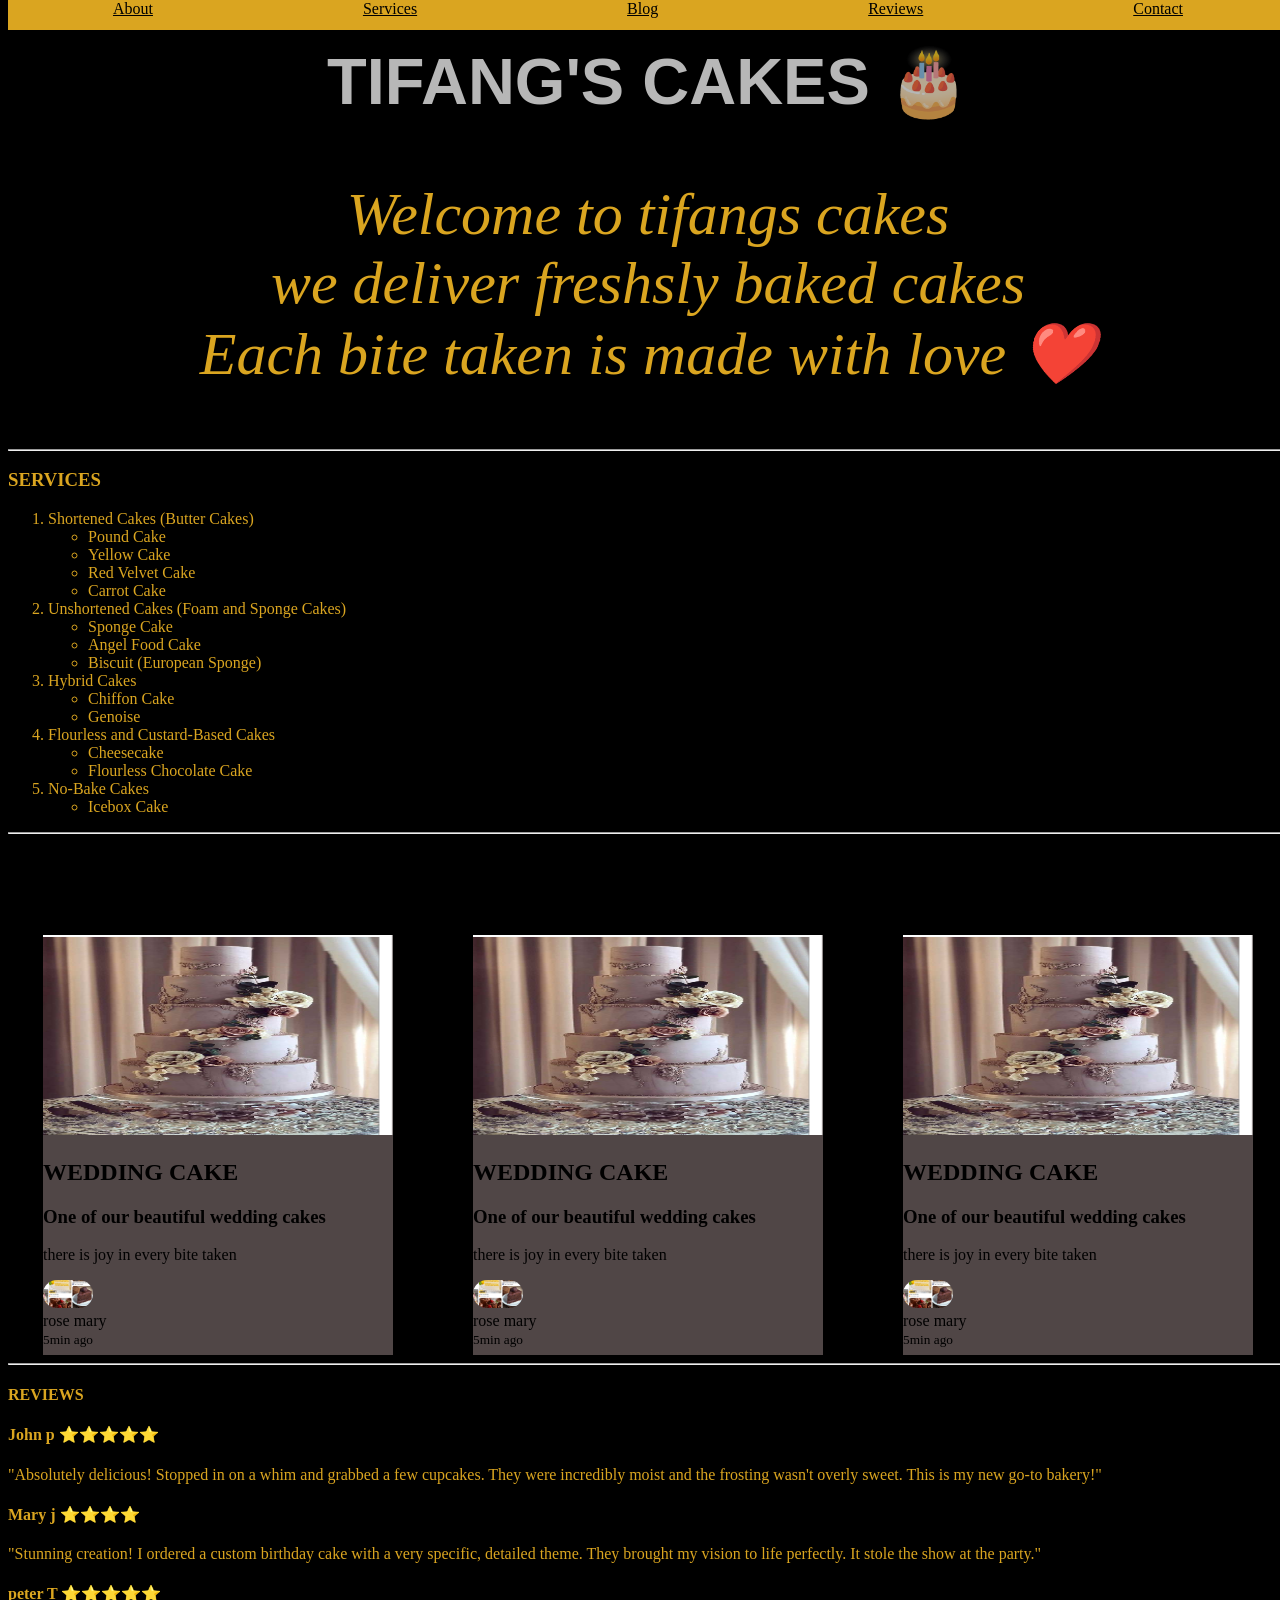
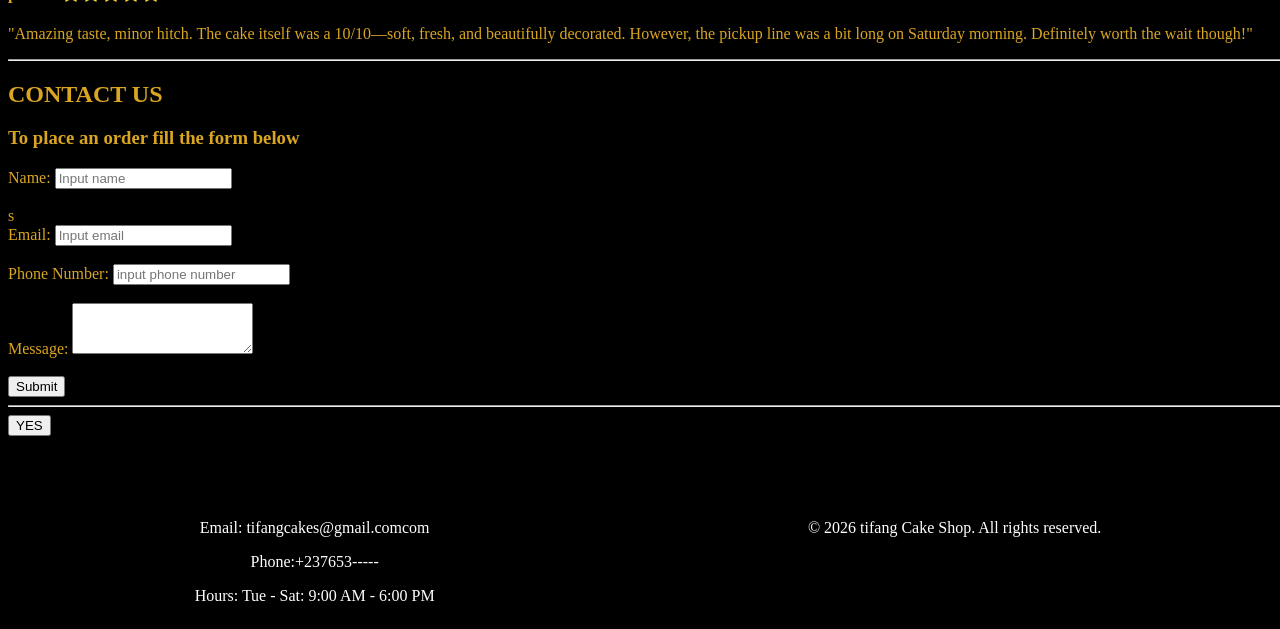
==== index.html @ ff5c79bf "index" ====
<!DOCTYPE html>
<html lang="en">
<head>
    <meta charset="UTF-8">
    <meta name="viewport" content="width=device-width, initial-scale=1.0">
    <title>Document</title>
    <link rel="stylesheet" href="firsts assi.css">
</head>

<body>
    <div class="parent">
<!--navigation bar -->
    <div class="navigation">
    <nav>
    <a href="#about">About</a>
    <a href="#services">Services</a>
    <a href="#Blog">Blog</a>
    <a href="#Reviews">Reviews</a>
    <a href="#contact">Contact</a>

    </nav>

    </div>
<!--hero section-->
    <div id="about">
        <h1>TIFANG'S CAKES 🎂</h1>
        <p> Welcome to tifangs cakes<br> we deliver freshsly baked cakes <br>Each bite taken is made with love ❤️</p>
    </div>
    
    <hr>
<!--services section-->
    <div id="services">
        <h3>SERVICES</h3>
        <ol>
  <li>Shortened Cakes (Butter Cakes)
    <ul>
      <li>Pound Cake</li>
      <li>Yellow Cake</li>
      <li>Red Velvet Cake</li>
      <li>Carrot Cake</li>
    </ul>
  </li>
  <li>Unshortened Cakes (Foam and Sponge Cakes)
    <ul>
      <li>Sponge Cake</li>
      <li>Angel Food Cake</li>
      <li>Biscuit (European Sponge)</li>
    </ul>
  </li>
  <li>Hybrid Cakes
    <ul>
      <li>Chiffon Cake</li>
      <li>Genoise</li>
    </ul>
  </li>
  <li>Flourless and Custard-Based Cakes
    <ul>
      <li>Cheesecake</li>
      <li>Flourless Chocolate Cake</li>
    </ul>
  </li>
  <li>No-Bake Cakes
    <ul>
      <li>Icebox Cake</li>
    </ul>
  </li>
</ol>
    

    </div>
    <hr>
    <!--BLOG SECTION-->
    <div  id="Blog">
<h2>3 of our top cakes</h2>
    <p>Explore three of the best cake .</p>


<div class="cards">
    <div class="blog-1">
        <img src="WEDDING CAKE.png">
        <h2>WEDDING CAKE</h2>
        <h3>One of our beautiful wedding cakes</h3>
        <p>there is joy in every bite taken</p>
        <div class="blog1child1">
            <img src="Screenshot 2026-08-04 035620.png">
            <div>rose mary</div>
            <small> 5min ago</small>

        </div>
</div>
<div class="blog-2">
        <img src="WEDDING CAKE.png">
        <h2>WEDDING CAKE</h2>
        <h3>One of our beautiful wedding cakes</h3>
        <p>there is joy in every bite taken</p>
        <div class="blog2child2">
            <img src="Screenshot 2026-08-04 035620.png">
            <div>rose mary</div>
            <small> 5min ago</small>
        </div>
        </div>
            <div class="blog-3">
        <img src="WEDDING CAKE.png">
        <h2>WEDDING CAKE</h2>
        <h3>One of our beautiful wedding cakes</h3>
        <p>there is joy in every bite taken</p>
        <div class="blog3child3">
            <img src="Screenshot 2026-08-04 035620.png">
            <div>rose mary</div>
            <small> 5min ago</small>
        </div>

</div>
        

</div>
</div>
</div>
        <hr>

    <!--REVIEWS SECTION-->
        <div id="reviews">
    <H4>REVIEWS</H4>
    <h4>John p  ⭐⭐⭐⭐⭐</h4>
    <p >"Absolutely delicious! Stopped in on a whim and grabbed a few cupcakes. They were incredibly moist and the frosting wasn't overly sweet. This is my new go-to bakery!"</p>
    
    <h4>Mary j ⭐⭐⭐⭐</h4>
    <p >"Stunning creation! I ordered a custom birthday cake with a very specific, detailed theme. They brought my vision to life perfectly. It stole the show at the party."</p>
    <h4>peter T ⭐⭐⭐⭐⭐</h4>
    <p>"Amazing taste, minor hitch. The cake itself was a 10/10—soft, fresh, and beautifully decorated. However, the pickup line was a bit long on Saturday morning. Definitely worth the wait though!"</p>
    </div>
    

<hr>
    <!--CONTACT SECTION-->
    <div id="contact">
        <h2>CONTACT US</h2>
    <h3>To place an order fill the form below</h3>
    <form >
    <div>
        <label for="name">Name:</label>
        <input type="text" id="name" name="name" required placeholder="Input name">
    </div>
<br>s
    <div>
        <label for="email">Email:</label>
        <input type="email" id="email" name="email" required placeholder="Input email">
    </div>
<br>
    <div>
        <label for="number">Phone Number:</label>
        <input type="tel" id="number" name="number" required placeholder="input phone number">
    </div>
<br>
    <div>
        <label for="message">Message:</label>
        <textarea id="message" name="message" rows="3" required></textarea>
    </div>
<br>
    <div>
        <button type="submit">Submit</button>
    </div>
    </form>

    </div>
    <hr>
    <button>YES</button>
    <H2>HELLO</H2>
    <!--footer section-->
    <footer>
    <div class="footer">
    <div>
        <p>Email: tifangcakes@gmail.comcom</p>
        <p>Phone:+237653-----</p>
        <p>Hours: Tue - Sat: 9:00 AM - 6:00 PM </p>
    </div>

    <div>
        <p>&copy; 2026 tifang Cake Shop. All rights reserved.</p>
    </div>
    </div>
    </footer>
    


</body>
</html>
<footer>
---- firsts assi.css ----
html{
    scroll-behavior: smooth;
}
body{
    background-color: black;
    width: 100vw;
    overflow-x: hidden;
}
nav{
    display: flex;
text-align: center;
justify-content: space-around;
background-color:goldenrod;
width: 100%;
height: 30px;
position: fixed;
top: 0%;
}
nav >a:hover{
color: white;
}
nav >a{
    color: black;
}

#about >h1 {
color: rgba(255, 255, 255, 0.719);
font-family: 'Franklin Gothic Medium', 'Arial Narrow', Arial, sans-serif;
font-size: 65px;
text-align: center;
}
#about >p{
    text-align: center;
    color:goldenrod ;
    font-style: italic;
    font-weight: 400px;
    font-size: 60px;
}
.blog-1{
    background-color: rgba(117, 102, 102, 0.685);
    width: 350px;
    height: 420px;
}
.blog1child1 >img{
    width: 50px;
    border-radius: 100px;
    
}
.blog-1 >img{
    height: 200px;
    width: 560px;
}
.cards{
    display: flex;
    justify-content: space-around;
    background-color:black;
    gap: 10px;
}

.blog-2{
    background-color: rgba(117, 102, 102, 0.685);
    width: 350px;
    height: 420px;

}
.blog2child2>img{
    width: 50px;
    border-radius: 100px;
}
.blog-2 >img{
    height: 200px;
    width: 560px;
}



.blog-3{
    background-color: rgba(117, 102, 102, 0.685);
    width: 350px;
    height: 420px;

}
.blog3child3>img{
    width: 50px;
    border-radius: 100px;
}
.blog-3 >img{
    height: 200px;
    width: 560px;
}
.footer{
    display: flex;
    color:white ;
    text-align: center;
    justify-content: space-around;
}
#contact{
    color: goldenrod;
}
#reviews{
    color: goldenrod;
}
#services{
    color:goldenrod ;

}
button{
    display: block;
    text-align: left;
}
.navigation{
    width: ;
    
}
.icon >img{
position:fixed;
right:15% ;
top: 50px

}
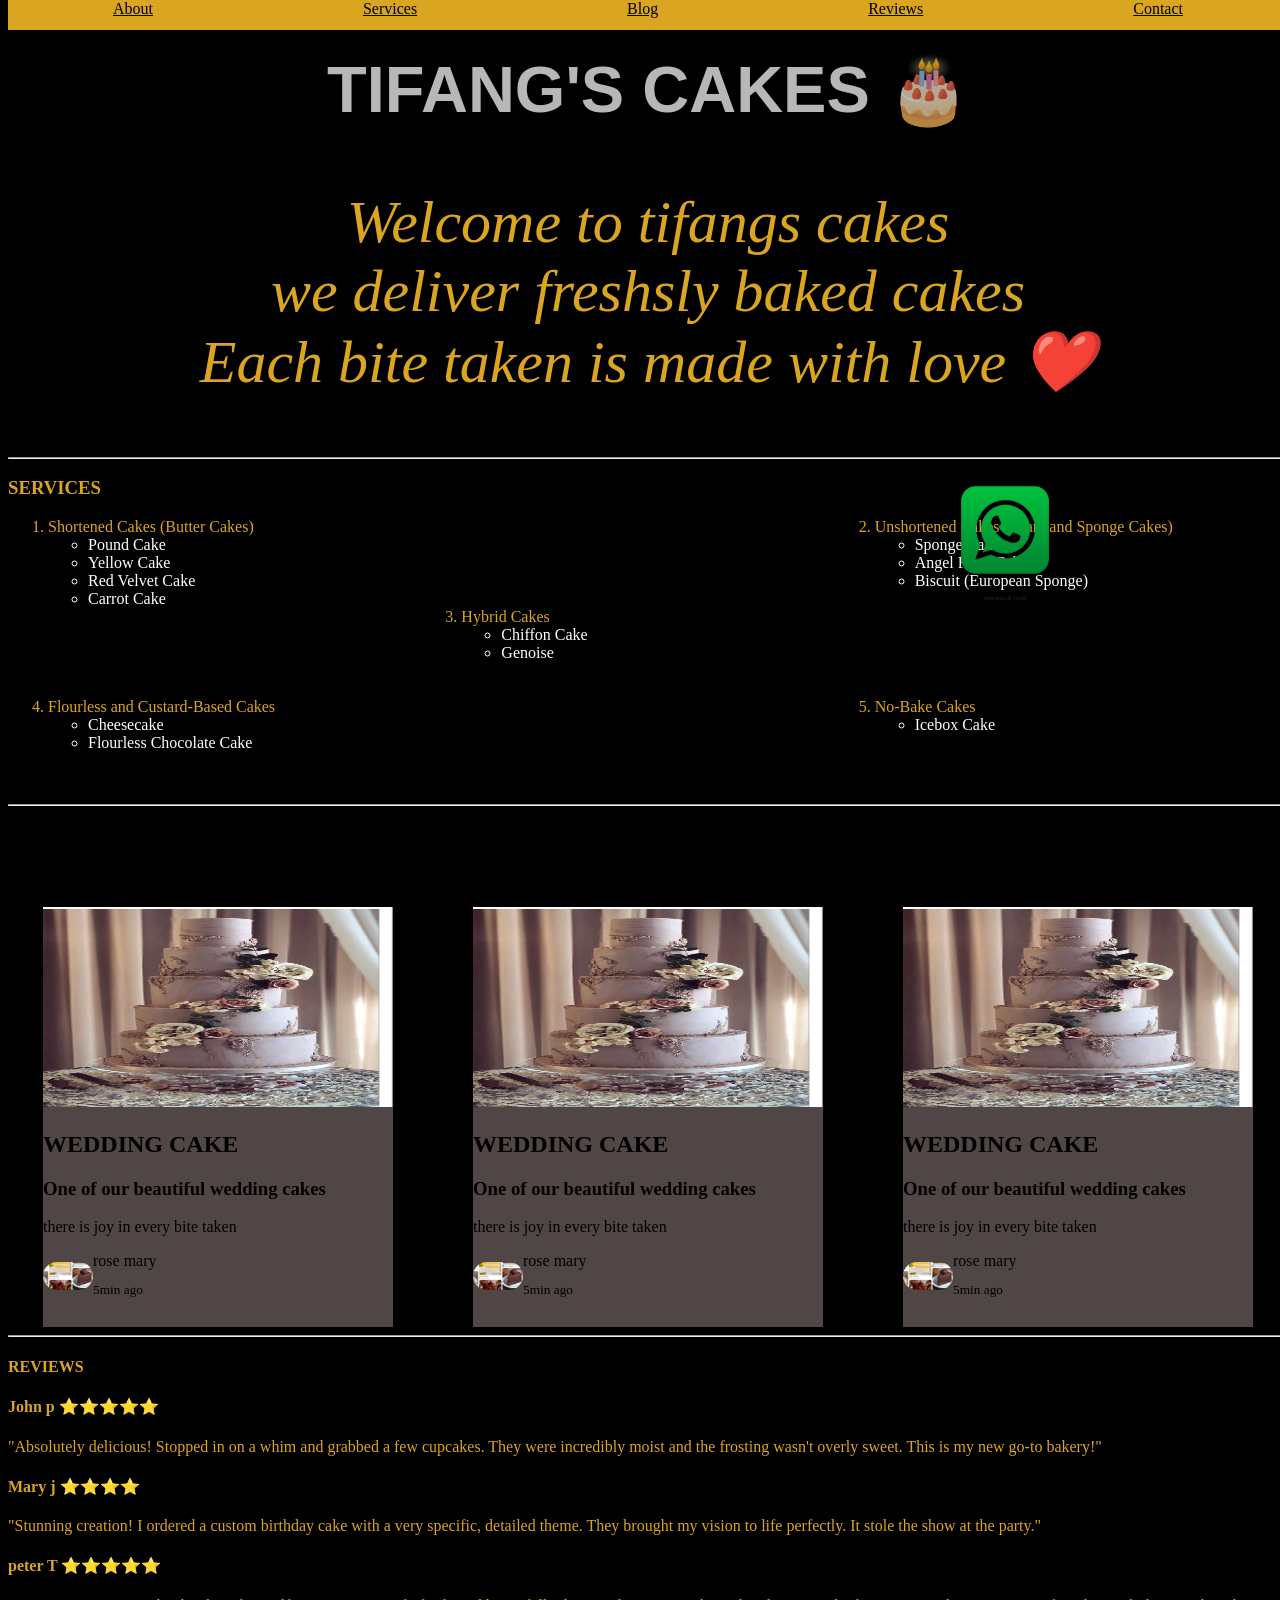
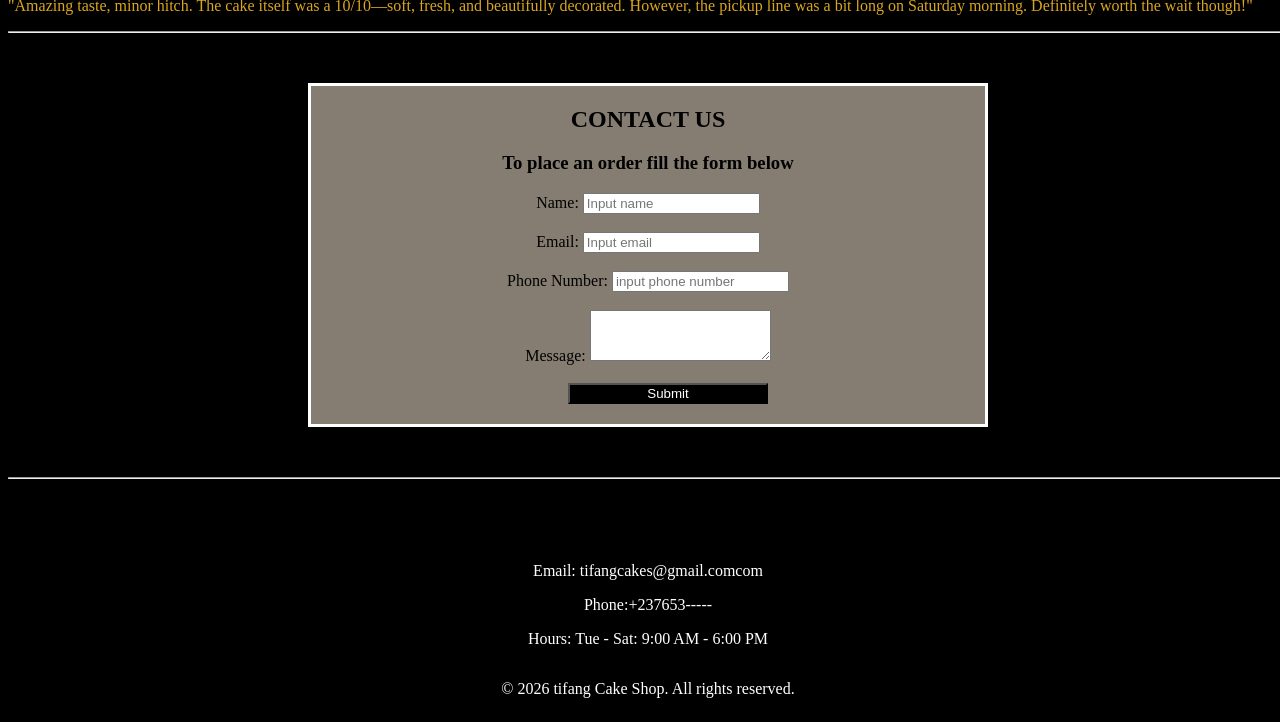
==== commit bdc654b8: "first-hosting" ====
--- a/index.html
+++ b/index.html
@@ -26,41 +26,47 @@
         <h1>TIFANG'S CAKES 🎂</h1>
         <p> Welcome to tifangs cakes<br> we deliver freshsly baked cakes <br>Each bite taken is made with love ❤️</p>
     </div>
-    
+    <div class="whaticon">
+    <img src="410201-PD391H-802-removebg-preview.png" style="height: 150px ;" width="150px" class="wicon" >
+    </div>
     <hr>
 <!--services section-->
     <div id="services">
         <h3>SERVICES</h3>
         <ol>
   <li>Shortened Cakes (Butter Cakes)
-    <ul>
+    <ul style="color: white;">
       <li>Pound Cake</li>
       <li>Yellow Cake</li>
       <li>Red Velvet Cake</li>
       <li>Carrot Cake</li>
     </ul>
   </li>
+  <br>
   <li>Unshortened Cakes (Foam and Sponge Cakes)
-    <ul>
+    <ul style="color: white;">
       <li>Sponge Cake</li>
       <li>Angel Food Cake</li>
       <li>Biscuit (European Sponge)</li>
     </ul>
   </li>
+  <br>
   <li>Hybrid Cakes
-    <ul>
+    <ul style="color: white;">
       <li>Chiffon Cake</li>
       <li>Genoise</li>
     </ul>
   </li>
+  <br>
   <li>Flourless and Custard-Based Cakes
-    <ul>
+    <ul style="color: white;">
       <li>Cheesecake</li>
       <li>Flourless Chocolate Cake</li>
     </ul>
   </li>
+  <br>
   <li>No-Bake Cakes
-    <ul>
+    <ul style="color: white;">
       <li>Icebox Cake</li>
     </ul>
   </li>
@@ -84,9 +90,9 @@
         <div class="blog1child1">
             <img src="Screenshot 2026-08-04 035620.png">
             <div>rose mary</div>
+            </div>
             <small> 5min ago</small>
 
-        </div>
 </div>
 <div class="blog-2">
         <img src="WEDDING CAKE.png">
@@ -96,8 +102,9 @@
         <div class="blog2child2">
             <img src="Screenshot 2026-08-04 035620.png">
             <div>rose mary</div>
+            </div>
             <small> 5min ago</small>
-        </div>
+        
         </div>
             <div class="blog-3">
         <img src="WEDDING CAKE.png">
@@ -107,8 +114,9 @@
         <div class="blog3child3">
             <img src="Screenshot 2026-08-04 035620.png">
             <div>rose mary</div>
+            </div>
             <small> 5min ago</small>
-        </div>
+        
 
 </div>
         
@@ -141,7 +149,7 @@
         <label for="name">Name:</label>
         <input type="text" id="name" name="name" required placeholder="Input name">
     </div>
-<br>s
+<br>
     <div>
         <label for="email">Email:</label>
         <input type="email" id="email" name="email" required placeholder="Input email">
@@ -164,7 +172,6 @@
 
     </div>
     <hr>
-    <button>YES</button>
     <H2>HELLO</H2>
     <!--footer section-->
     <footer>
--- a/firsts assi.css
+++ b/firsts assi.css
@@ -1,5 +1,6 @@
 html{
     scroll-behavior: smooth;
+    overflow-x: hidden;
 }
 body{
     background-color: black;
@@ -44,6 +45,8 @@
 .blog1child1 >img{
     width: 50px;
     border-radius: 100px;
+    position: relative;
+    top: 10px;
     
 }
 .blog-1 >img{
@@ -66,6 +69,8 @@
 .blog2child2>img{
     width: 50px;
     border-radius: 100px;
+    position: relative;
+    top: 10px;
 }
 .blog-2 >img{
     height: 200px;
@@ -83,6 +88,8 @@
 .blog3child3>img{
     width: 50px;
     border-radius: 100px;
+    position: relative;
+    top: 10px;
 }
 .blog-3 >img{
     height: 200px;
@@ -95,21 +102,35 @@
     justify-content: space-around;
 }
 #contact{
-    color: goldenrod;
+    color: black;
+    text-align: center;
+   background-color: rgba(190, 178, 162, 0.705);
+   border: solid;
+   border-color: white;
+   margin: 50px 300px;
 }
 #reviews{
     color: goldenrod;
 }
 #services{
     color:goldenrod ;
-
+}
+#services ol{
+display: grid;
+grid-template-columns:1fr 1fr 1fr;
+grid-template-rows:1fr 1fr 1fr ;
 }
 button{
-    display: block;
-    text-align: left;
+    width: 200px;
+    margin-bottom: 20px;
+    position: relative;
+    left: 20px;
+    color: white;
+    background-color: black;
+    cursor: pointer;
 }
 .navigation{
-    width: ;
+    width: 100%;
     
 }
 .icon >img{
@@ -118,4 +139,65 @@
 top: 50px
 
 }
-
+.wicon{
+    position: fixed;
+    right: 200px;
+}
+    .blog1child1 {
+        display: flex;
+    }
+    .blog-1 >small{
+        position: relative;
+        left: 50px;
+        
+    }
+.blog2child2 {
+        display: flex;
+    }
+    .blog-2 >small{
+        position: relative;
+        left: 50px;
+        
+    }
+    .blog3child3 {
+        display: flex;
+    }
+    .blog-3 >small{
+        position: relative;
+        left: 50px;
+        
+    }
+
+/*responsiveness*/
+
+    @media (max-width: 768px) {
+      .navigation{
+        flex-direction: column;
+        flex-wrap: wrap;
+      }
+      .cards{
+        flex-direction: column;
+      }
+        .body{
+           flex-direction: column;
+      } 
+        }
+        .footer{
+            flex-direction: column;
+      }
+        
+        #contact{
+            flex-direction: column;
+      }
+        
+        #reviews{
+            flex-direction: column;
+      
+        }
+        #services{
+            flex-direction: column;
+      
+      }
+      
+    
+    
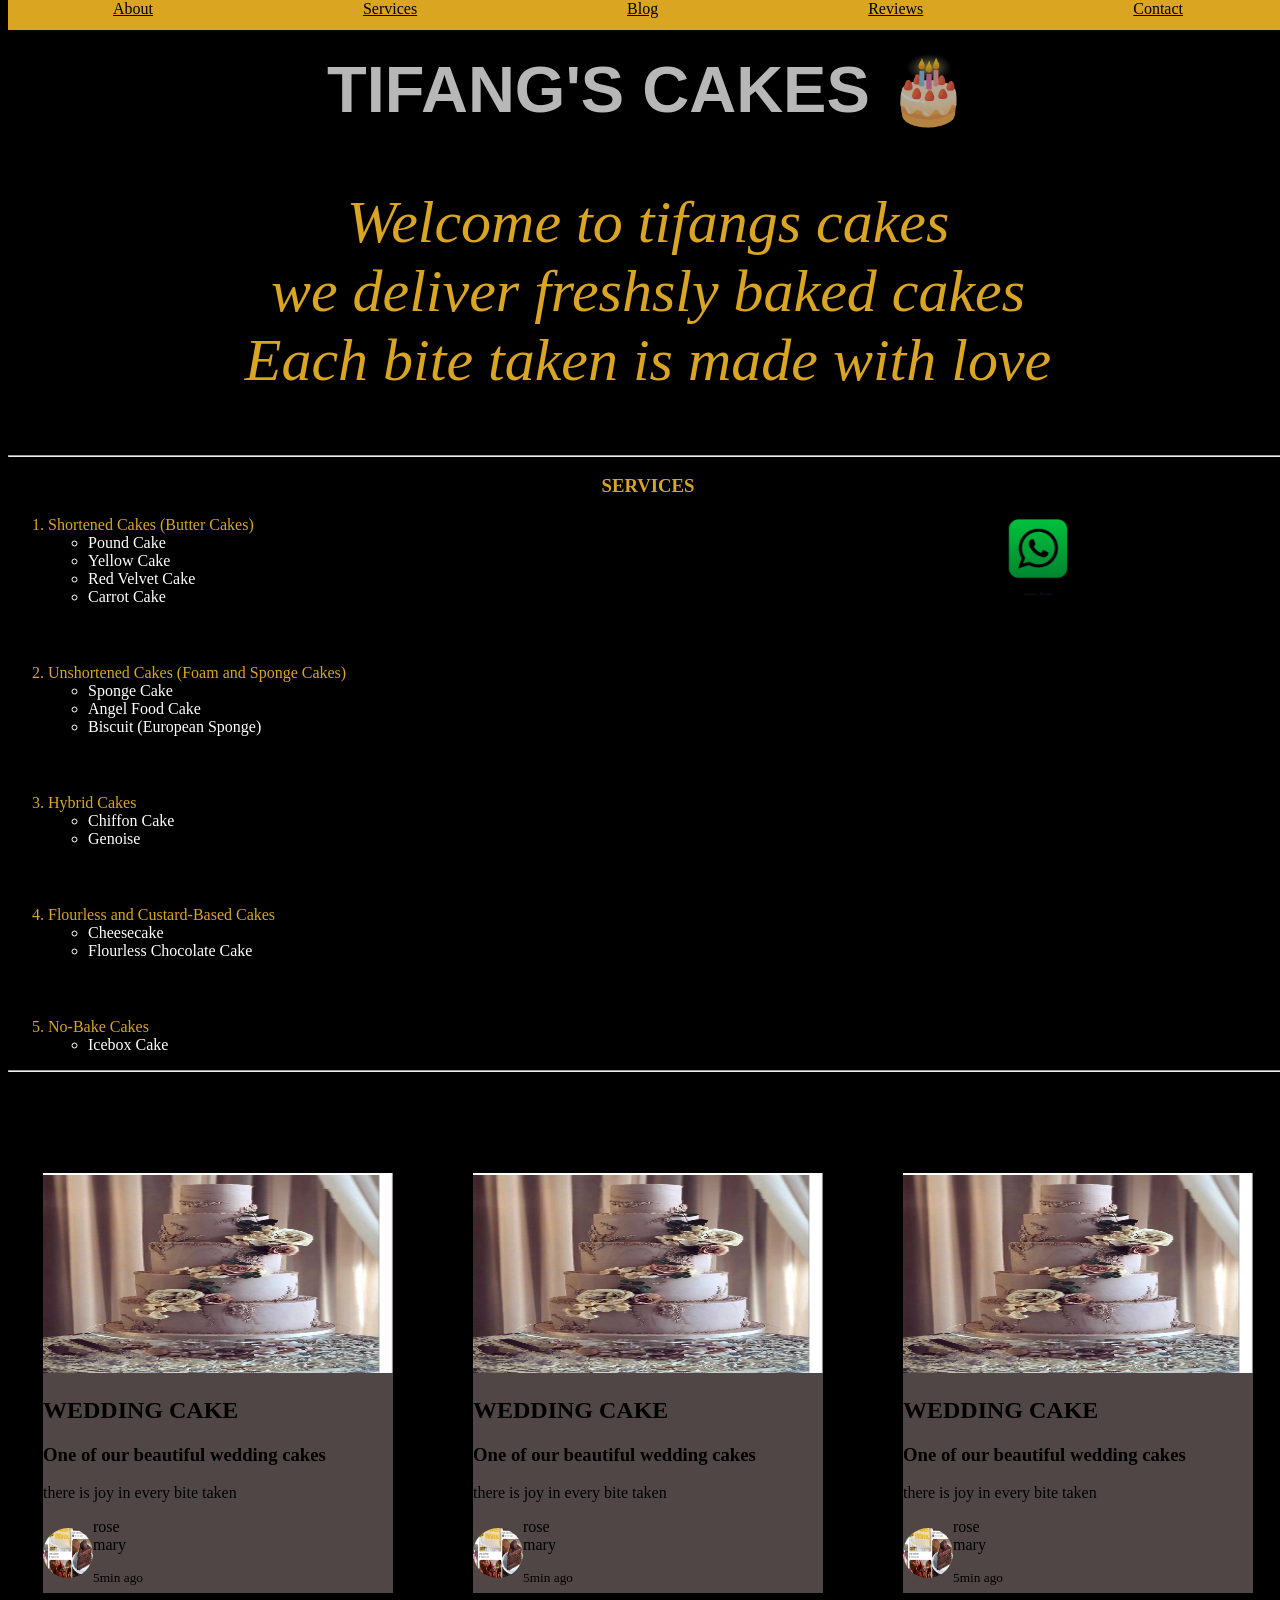
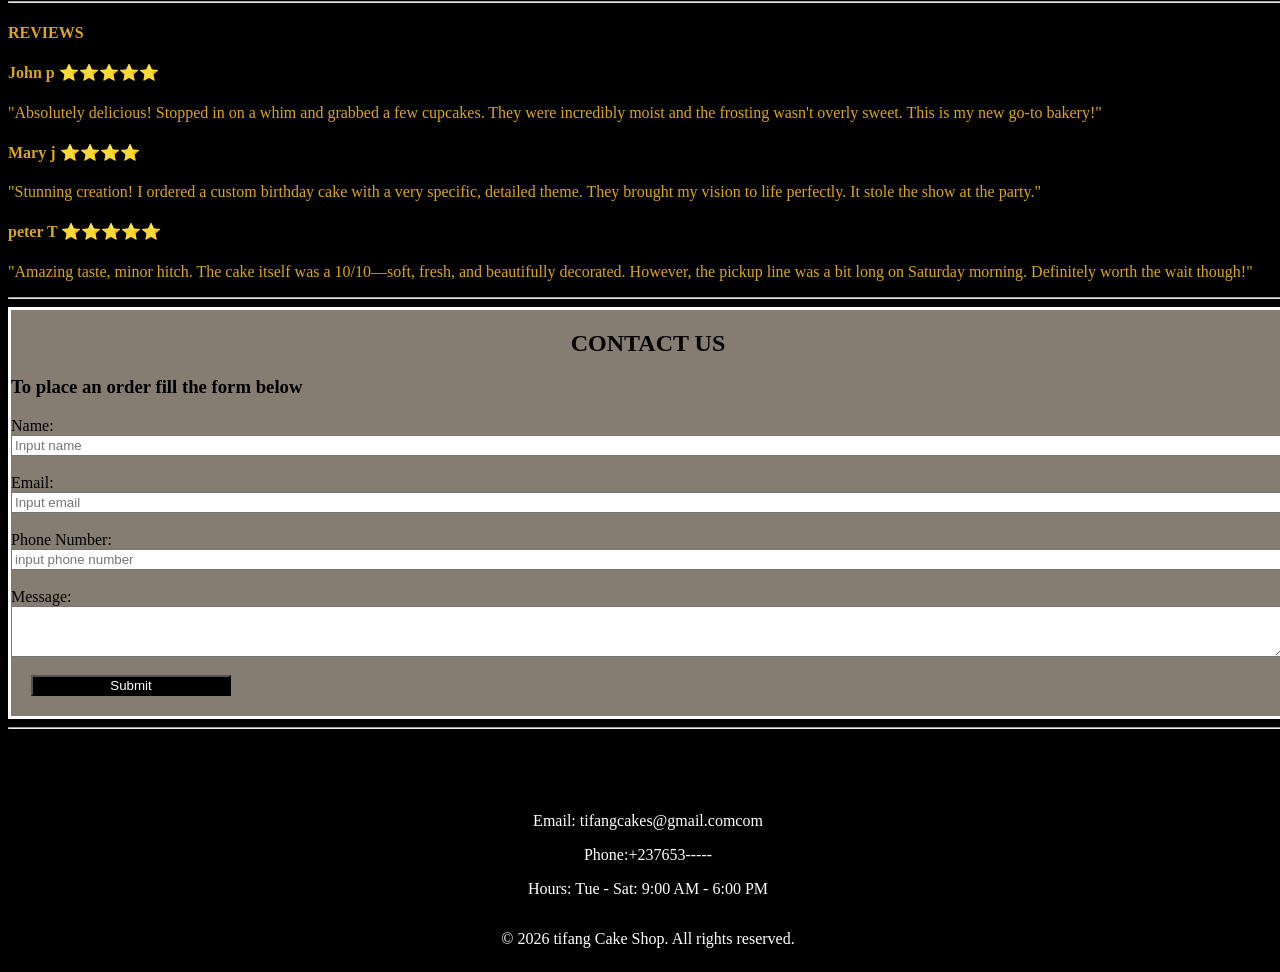
==== commit 1706507b: "index" ====
--- a/index.html
+++ b/index.html
@@ -21,13 +21,14 @@
     </nav>
 
     </div>
+
 <!--hero section-->
     <div id="about">
         <h1>TIFANG'S CAKES 🎂</h1>
-        <p> Welcome to tifangs cakes<br> we deliver freshsly baked cakes <br>Each bite taken is made with love ❤️</p>
+        <p> Welcome to tifangs cakes<br> we deliver freshsly baked cakes <br>Each bite taken is made with love </p>
     </div>
-    <div class="whaticon">
-    <img src="410201-PD391H-802-removebg-preview.png" style="height: 150px ;" width="150px" class="wicon" >
+    <div class="icon">
+    <img src="410201-PD391H-802-removebg-preview.png" height="100px" width="100px" class="wicon">
     </div>
     <hr>
 <!--services section-->
@@ -189,7 +190,6 @@
     </footer>
     
 
-
 </body>
 </html>
 <footer>
--- a/firsts assi.css
+++ b/firsts assi.css
@@ -16,6 +16,7 @@
 height: 30px;
 position: fixed;
 top: 0%;
+text-decoration: none;
 }
 nav >a:hover{
 color: white;
@@ -103,11 +104,10 @@
 }
 #contact{
     color: black;
-    text-align: center;
    background-color: rgba(190, 178, 162, 0.705);
    border: solid;
    border-color: white;
-   margin: 50px 300px;
+   margin: ;
 }
 #reviews{
     color: goldenrod;
@@ -115,10 +115,15 @@
 #services{
     color:goldenrod ;
 }
-#services ol{
+#services >ol{
 display: grid;
-grid-template-columns:1fr 1fr 1fr;
-grid-template-rows:1fr 1fr 1fr ;
+row-gap: 20px;
+}
+#services >h3{
+    text-align: center;
+}
+#contact >h2{
+    text-align: center;
 }
 button{
     width: 200px;
@@ -136,7 +141,7 @@
 .icon >img{
 position:fixed;
 right:15% ;
-top: 50px
+top: 500px;
 
 }
 .wicon{
@@ -145,6 +150,8 @@
 }
     .blog1child1 {
         display: flex;
+        height: 50px;
+        width: 50px;
     }
     .blog-1 >small{
         position: relative;
@@ -153,6 +160,8 @@
     }
 .blog2child2 {
         display: flex;
+         height: 50px;
+        width: 50px;
     }
     .blog-2 >small{
         position: relative;
@@ -161,16 +170,28 @@
     }
     .blog3child3 {
         display: flex;
+         height: 50px;
+        width: 50px;
     }
     .blog-3 >small{
         position: relative;
         left: 50px;
         
     }
+    form >div{
+        display: grid;
+        grid-template-columns: 1fr;
+    }
+    form >label{
+        display: grid;
+        grid-template-columns: 1fr;
+    }
+   
 
 /*responsiveness*/
 
-    @media (max-width: 768px) {
+    @media  (max-width: 768px) {
+        flex-direction: column-gap: 20px;
       .navigation{
         flex-direction: column;
         flex-wrap: wrap;
@@ -198,6 +219,12 @@
             flex-direction: column;
       
       }
+      h1{
+        font-size: medium;
+      }
+      h1 >p{
+        font-size: smallss;
+      }
       
     
     
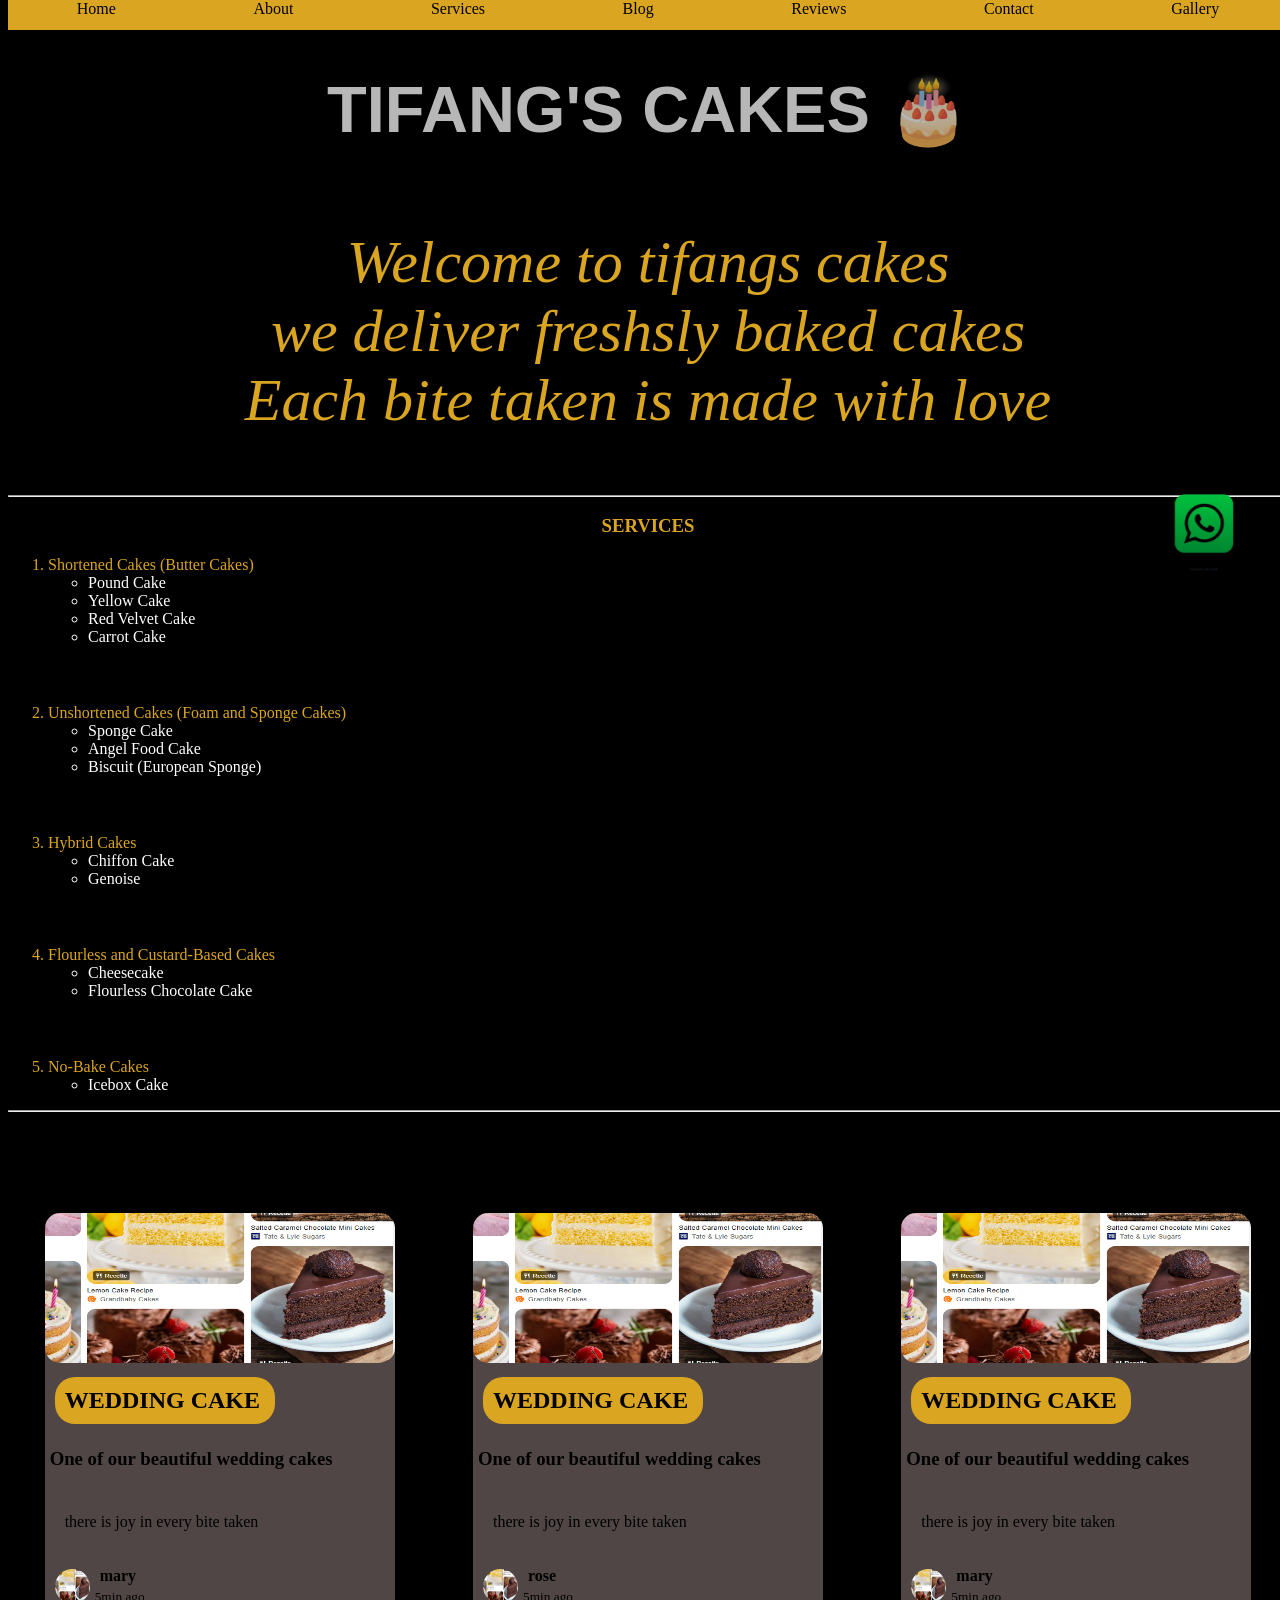
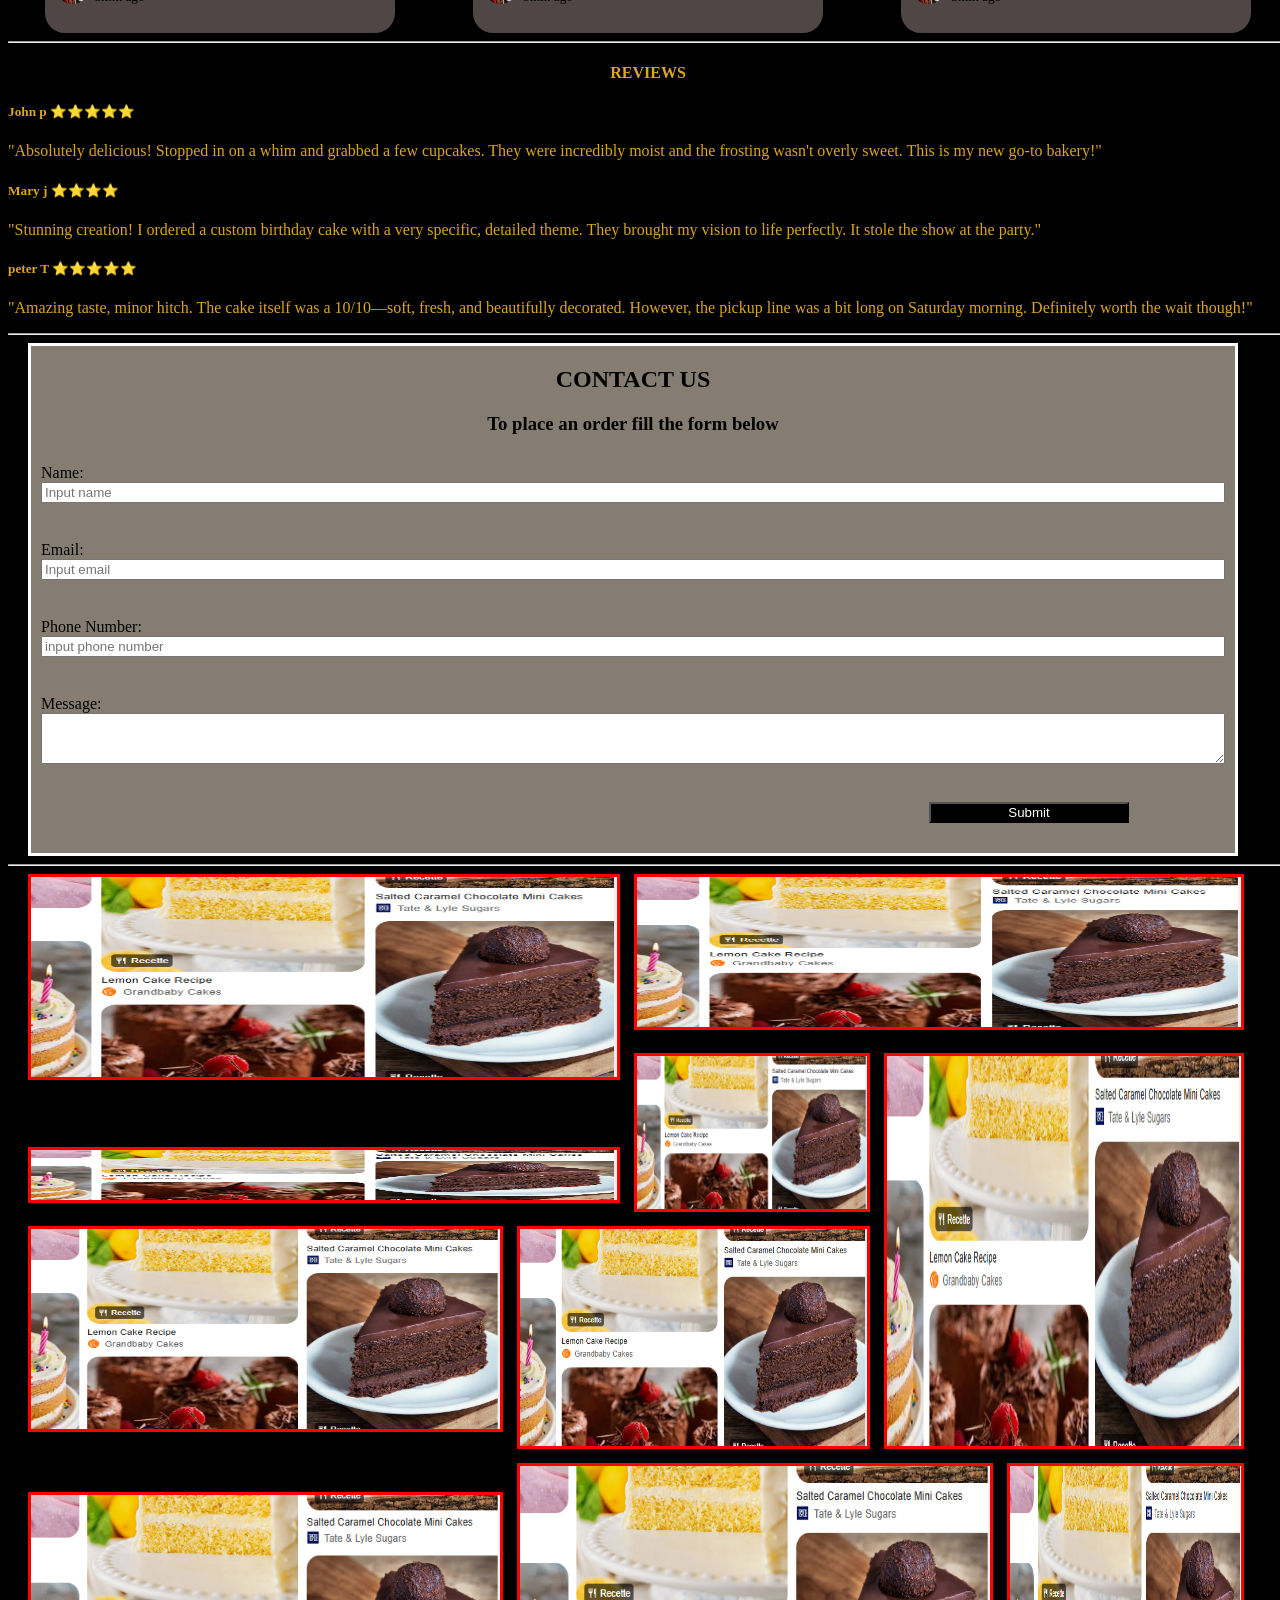
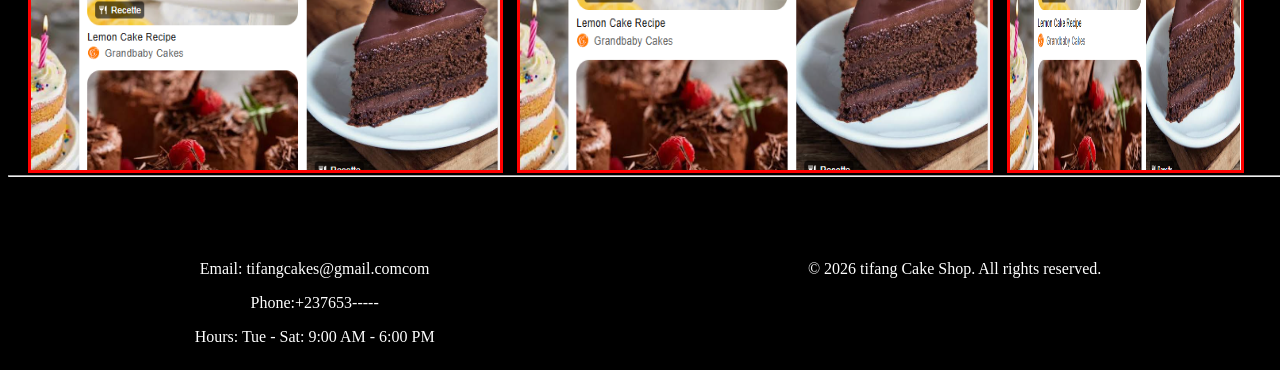
==== commit b86b3aad: "first hosting" ====
--- a/index.html
+++ b/index.html
@@ -8,23 +8,27 @@
 </head>
 
 <body>
-    <div class="parent">
+    <div class="father">
 <!--navigation bar -->
     <div class="navigation">
     <nav>
+     <a href="#home">Home</a>
     <a href="#about">About</a>
     <a href="#services">Services</a>
     <a href="#Blog">Blog</a>
-    <a href="#Reviews">Reviews</a>
+    <a href="#reviews">Reviews</a>
     <a href="#contact">Contact</a>
+    <a href="#gallery">Gallery</a>
 
     </nav>
 
     </div>
 
 <!--hero section-->
-    <div id="about">
-        <h1>TIFANG'S CAKES 🎂</h1>
+        <div>
+        <h1 id="home">TIFANG'S CAKES 🎂</h1>
+        </div>
+         <div id="about">
         <p> Welcome to tifangs cakes<br> we deliver freshsly baked cakes <br>Each bite taken is made with love </p>
     </div>
     <div class="icon">
@@ -84,37 +88,37 @@
 
 <div class="cards">
     <div class="blog-1">
-        <img src="WEDDING CAKE.png">
+        <img src="Screenshot 2026-08-04 035620.png">
         <h2>WEDDING CAKE</h2>
         <h3>One of our beautiful wedding cakes</h3>
         <p>there is joy in every bite taken</p>
         <div class="blog1child1">
             <img src="Screenshot 2026-08-04 035620.png">
-            <div>rose mary</div>
+            <strong> mary</strong>
             </div>
             <small> 5min ago</small>
 
 </div>
 <div class="blog-2">
-        <img src="WEDDING CAKE.png">
+        <img src="Screenshot 2026-08-04 035620.png">
         <h2>WEDDING CAKE</h2>
         <h3>One of our beautiful wedding cakes</h3>
         <p>there is joy in every bite taken</p>
         <div class="blog2child2">
             <img src="Screenshot 2026-08-04 035620.png">
-            <div>rose mary</div>
+            <strong>rose </strong>
             </div>
             <small> 5min ago</small>
         
         </div>
             <div class="blog-3">
-        <img src="WEDDING CAKE.png">
+        <img src="Screenshot 2026-08-04 035620.png">
         <h2>WEDDING CAKE</h2>
         <h3>One of our beautiful wedding cakes</h3>
         <p>there is joy in every bite taken</p>
         <div class="blog3child3">
             <img src="Screenshot 2026-08-04 035620.png">
-            <div>rose mary</div>
+            <strong> mary</strong>
             </div>
             <small> 5min ago</small>
         
@@ -130,12 +134,12 @@
     <!--REVIEWS SECTION-->
         <div id="reviews">
     <H4>REVIEWS</H4>
-    <h4>John p  ⭐⭐⭐⭐⭐</h4>
+    <h5>John p  ⭐⭐⭐⭐⭐</h5>
     <p >"Absolutely delicious! Stopped in on a whim and grabbed a few cupcakes. They were incredibly moist and the frosting wasn't overly sweet. This is my new go-to bakery!"</p>
     
-    <h4>Mary j ⭐⭐⭐⭐</h4>
+    <h5>Mary j ⭐⭐⭐⭐</h5>
     <p >"Stunning creation! I ordered a custom birthday cake with a very specific, detailed theme. They brought my vision to life perfectly. It stole the show at the party."</p>
-    <h4>peter T ⭐⭐⭐⭐⭐</h4>
+    <h5>peter T ⭐⭐⭐⭐⭐</h5>
     <p>"Amazing taste, minor hitch. The cake itself was a 10/10—soft, fresh, and beautifully decorated. However, the pickup line was a bit long on Saturday morning. Definitely worth the wait though!"</p>
     </div>
     
@@ -173,6 +177,41 @@
 
     </div>
     <hr>
+    <div class="parent" id="gallery">
+        
+        <section class="pic1">
+            <img src="Screenshot 2026-08-04 035620.png"
+            height="200px" width="250p">
+            </section>
+        <section class="pic2">
+            <img src="Screenshot 2026-08-04 035620.png" width="100%" height="150px">
+            </section>
+        <section class="pic3">
+            <img src="Screenshot 2026-08-04 035620.png">
+            </section>
+        <section class="pic4">
+            <img src="Screenshot 2026-08-04 035620.png">
+            </section>
+        <section class="pic5">
+            <img src="Screenshot 2026-08-04 035620.png">
+            </section>
+        <section class="pic6">
+            <img src="Screenshot 2026-08-04 035620.png">
+            </section>
+        <section class="pic7">
+            <img src="Screenshot 2026-08-04 035620.png">
+            </section>
+        <section class="pic8">
+            <img src="Screenshot 2026-08-04 035620.png">
+            </section>
+        <section class="pic9">
+            <img src="Screenshot 2026-08-04 035620.png">
+            </section>
+        <section class="pic10">
+            <img src="Screenshot 2026-08-04 035620.png">
+            </section>
+    </div>
+    <hr>
     <H2>HELLO</H2>
     <!--footer section-->
     <footer>
--- a/firsts assi.css
+++ b/firsts assi.css
@@ -25,13 +25,14 @@
     color: black;
 }
 
-#about >h1 {
+#home {
 color: rgba(255, 255, 255, 0.719);
 font-family: 'Franklin Gothic Medium', 'Arial Narrow', Arial, sans-serif;
 font-size: 65px;
 text-align: center;
-}
-#about >p{
+padding: 20px;
+}
+#about {
     text-align: center;
     color:goldenrod ;
     font-style: italic;
@@ -42,60 +43,128 @@
     background-color: rgba(117, 102, 102, 0.685);
     width: 350px;
     height: 420px;
+    border-radius: 20px;
 }
 .blog1child1 >img{
-    width: 50px;
+    width: 35px;
+    height: 35px;
     border-radius: 100px;
     position: relative;
-    top: 10px;
-    
+    bottom: 8px;
+    padding: 10px;
+
 }
 .blog-1 >img{
-    height: 200px;
-    width: 560px;
+    height: 150px;
+    width: 350px;
+    border-radius: 15px;
+}
+.blog-1 >h2{
+    padding: 10px;
+    margin: 10px;
+    background-color: goldenrod;
+    width: 200px;
+    border-radius: 20px;
+}
+.blog-1 >h3{
+    padding: 5px;
+}
+.blog-1 >p{
+    padding: 20px;
+}
+.blog-1 >small{
+    position: relative;
+    bottom: 30px;
 }
 .cards{
     display: flex;
     justify-content: space-around;
     background-color:black;
-    gap: 10px;
+    gap: 5px;
+
 }
 
 .blog-2{
     background-color: rgba(117, 102, 102, 0.685);
     width: 350px;
     height: 420px;
+    border-radius: 20px;
 
 }
 .blog2child2>img{
-    width: 50px;
+     width: 35px;
+    height: 35px;
     border-radius: 100px;
     position: relative;
-    top: 10px;
+    bottom: 8px;
+    padding: 10px;
+
 }
 .blog-2 >img{
-    height: 200px;
-    width: 560px;
-}
-
-
+    height: 150px;
+    width: 350px;
+    border-radius: 15px
+}
+
+.blog-2 >h2{
+    padding: 10px;
+    margin: 10px;
+    background-color: goldenrod;
+    width: 200px;
+    border-radius: 20px;
+}
+.blog-2 >h3{
+    padding: 5px;
+}
+.blog-2 >p{
+    padding: 20px;
+}
+.blog-2 >small{
+    position: relative;
+    bottom: 30px;
+}
 
 .blog-3{
     background-color: rgba(117, 102, 102, 0.685);
     width: 350px;
     height: 420px;
+    border-radius: 20px;
 
 }
 .blog3child3>img{
-    width: 50px;
+    width: 35px;
+    height: 35px;
     border-radius: 100px;
     position: relative;
-    top: 10px;
+    bottom: 8px;
+    padding: 10px;
+
+    
 }
 .blog-3 >img{
-    height: 200px;
-    width: 560px;
-}
+   height: 150px;
+    width: 350px;
+    border-radius: 15px
+}
+.blog-3 >h2{
+    padding: 10px;
+    margin: 10px;
+    background-color: goldenrod;
+    width: 200px;
+    border-radius: 20px;
+}
+.blog-3 >h3{
+    padding: 5px;
+}
+.blog-3 >p{
+    padding: 20px;
+}
+.blog-3 >small{
+    position: relative;
+    bottom: 30px;
+}
+
+
 .footer{
     display: flex;
     color:white ;
@@ -107,10 +176,18 @@
    background-color: rgba(190, 178, 162, 0.705);
    border: solid;
    border-color: white;
-   margin: ;
+   overflow-x: hidden;
+   margin-right: 50px;
+   margin-left: 20px;
+}
+#contact >h3{
+text-align: center;
 }
 #reviews{
     color: goldenrod;
+}
+#reviews >h4{
+    text-align: center;
 }
 #services{
     color:goldenrod ;
@@ -129,19 +206,22 @@
     width: 200px;
     margin-bottom: 20px;
     position: relative;
-    left: 20px;
+    left: 75%;
     color: white;
     background-color: black;
     cursor: pointer;
 }
 .navigation{
     width: 100%;
-    
+
+}
+nav >a{
+    text-decoration: none;
 }
 .icon >img{
 position:fixed;
-right:15% ;
-top: 500px;
+right:2% ;
+top: 475px;
 
 }
 .wicon{
@@ -181,17 +261,152 @@
     form >div{
         display: grid;
         grid-template-columns: 1fr;
+        padding: 10px;
+        
     }
     form >label{
         display: grid;
         grid-template-columns: 1fr;
     }
    
+    /*gallery*/
+    .parent{
+    display: grid;
+    gap: 20px;
+    padding-right: 50px;
+    padding-left: 20px;
+    grid-template-areas: 
+    "pic1 pic1 pic1 pic2 pic2 pic2 "
+    "pic1 pic1 pic1 pic4 pic5 pic5 "
+    "pic3 pic3 pic3 pic4 pic5 pic5 " 
+    "pic6 pic6 pic7 pic7 pic5 pic5 "
+    "pic6 pic6 pic7 pic7 pic5 pic5"
+    "pic6 pic6 pic9 pic9 pic9 pic10"
+    "pic8 pic8 pic9 pic9 pic9 pic10";
+}
+
+.parent >section{
+    background-color: grey;
+    
+}
+
+.pic1{
+     grid-area: pic1;
+     height: 200px;
+     
+}
+.pic2{
+     grid-area: pic2;
+     height: 150px;
+}
+.pic3{
+     grid-area: pic3;
+     height: 50px;
+     
+}
+.pic4{
+     grid-area: pic4;
+}
+.pic5{
+     grid-area: pic5;
+}
+.pic6{
+     grid-area: pic6;
+     height: 200px;
+}
+.pic7{
+     grid-area: pic7;
+}
+.pic8{
+     grid-area: pic8;
+}
+.pic9{
+     grid-area: pic9;
+    
+}
+.pic10{
+    grid-area:pic10;
+}
+.pic1 >img{
+    width: 100%;
+    height: 100%;
+    border: solid;
+    border-color: red;
+}
+.pic1 >img{
+    width: 100%;
+    height: 100%;
+    border: solid;
+    border-color: red;
+}
+
+.pic2 >img{
+    width: 100%;
+    height: 100%;
+    border: solid;
+    border-color: red;
+}
+
+.pic3 >img{
+    width: 100%;
+    height: 100%;
+    border: solid;
+    border-color: red;
+}
+
+.pic4 >img{
+    width: 100%;
+    height: 100%;
+    border: solid;
+    border-color: red;
+}
+
+.pic5 >img{
+    width: 100%;
+    height: 100%;
+    border: solid;
+    border-color: red;
+}
+
+.pic6 >img{
+    width: 100%;
+    height: 100%;
+    border: solid;
+    border-color: red;
+}
+
+.pic7 >img{
+    width: 100%;
+    height: 100%;
+    border: solid;
+    border-color: red;
+}
+
+.pic8 >img{
+    width: 100%;
+    height: 100%;
+    border: solid;
+    border-color: red;
+}
+
+.pic9 >img{
+    width: 100%;
+    height: 100%;
+    border: solid;
+    border-color: red;
+}
+
+.pic10 >img{
+    width: 100%;
+    height: 100%;
+    border: solid;
+    border-color: red;
+}
+
 
 /*responsiveness*/
 
     @media  (max-width: 768px) {
-        flex-direction: column-gap: 20px;
       .navigation{
         flex-direction: column;
         flex-wrap: wrap;
@@ -202,7 +417,7 @@
         .body{
            flex-direction: column;
       } 
-        }
+        
         .footer{
             flex-direction: column;
       }
@@ -219,12 +434,17 @@
             flex-direction: column;
       
       }
-      h1{
-        font-size: medium;
-      }
-      h1 >p{
-        font-size: smallss;
-      }
       
+      #about {
+        font-size: 30px;
+      }
+      #home {
+        font-size: 40px;
+      }
+      
+      body{
+        overflow-x: hidden;
+      }
+      
+    }
     
-    
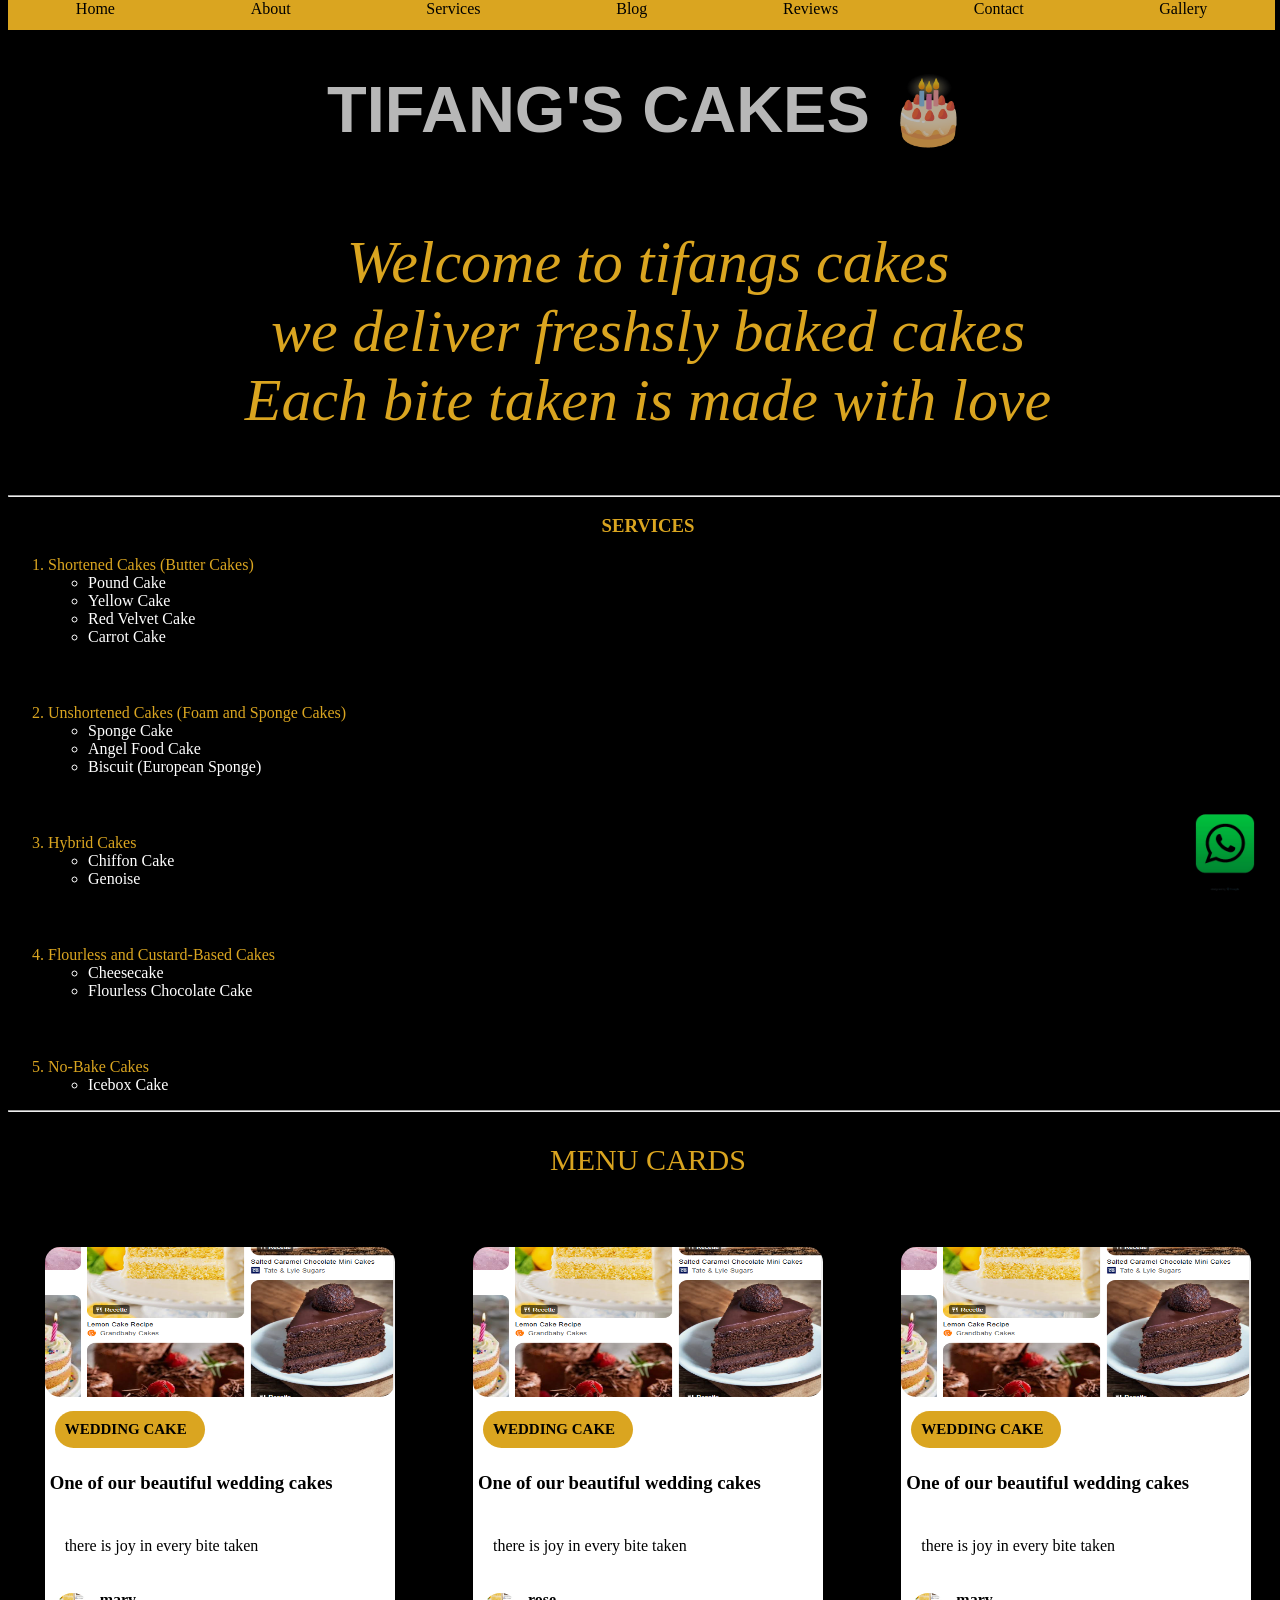
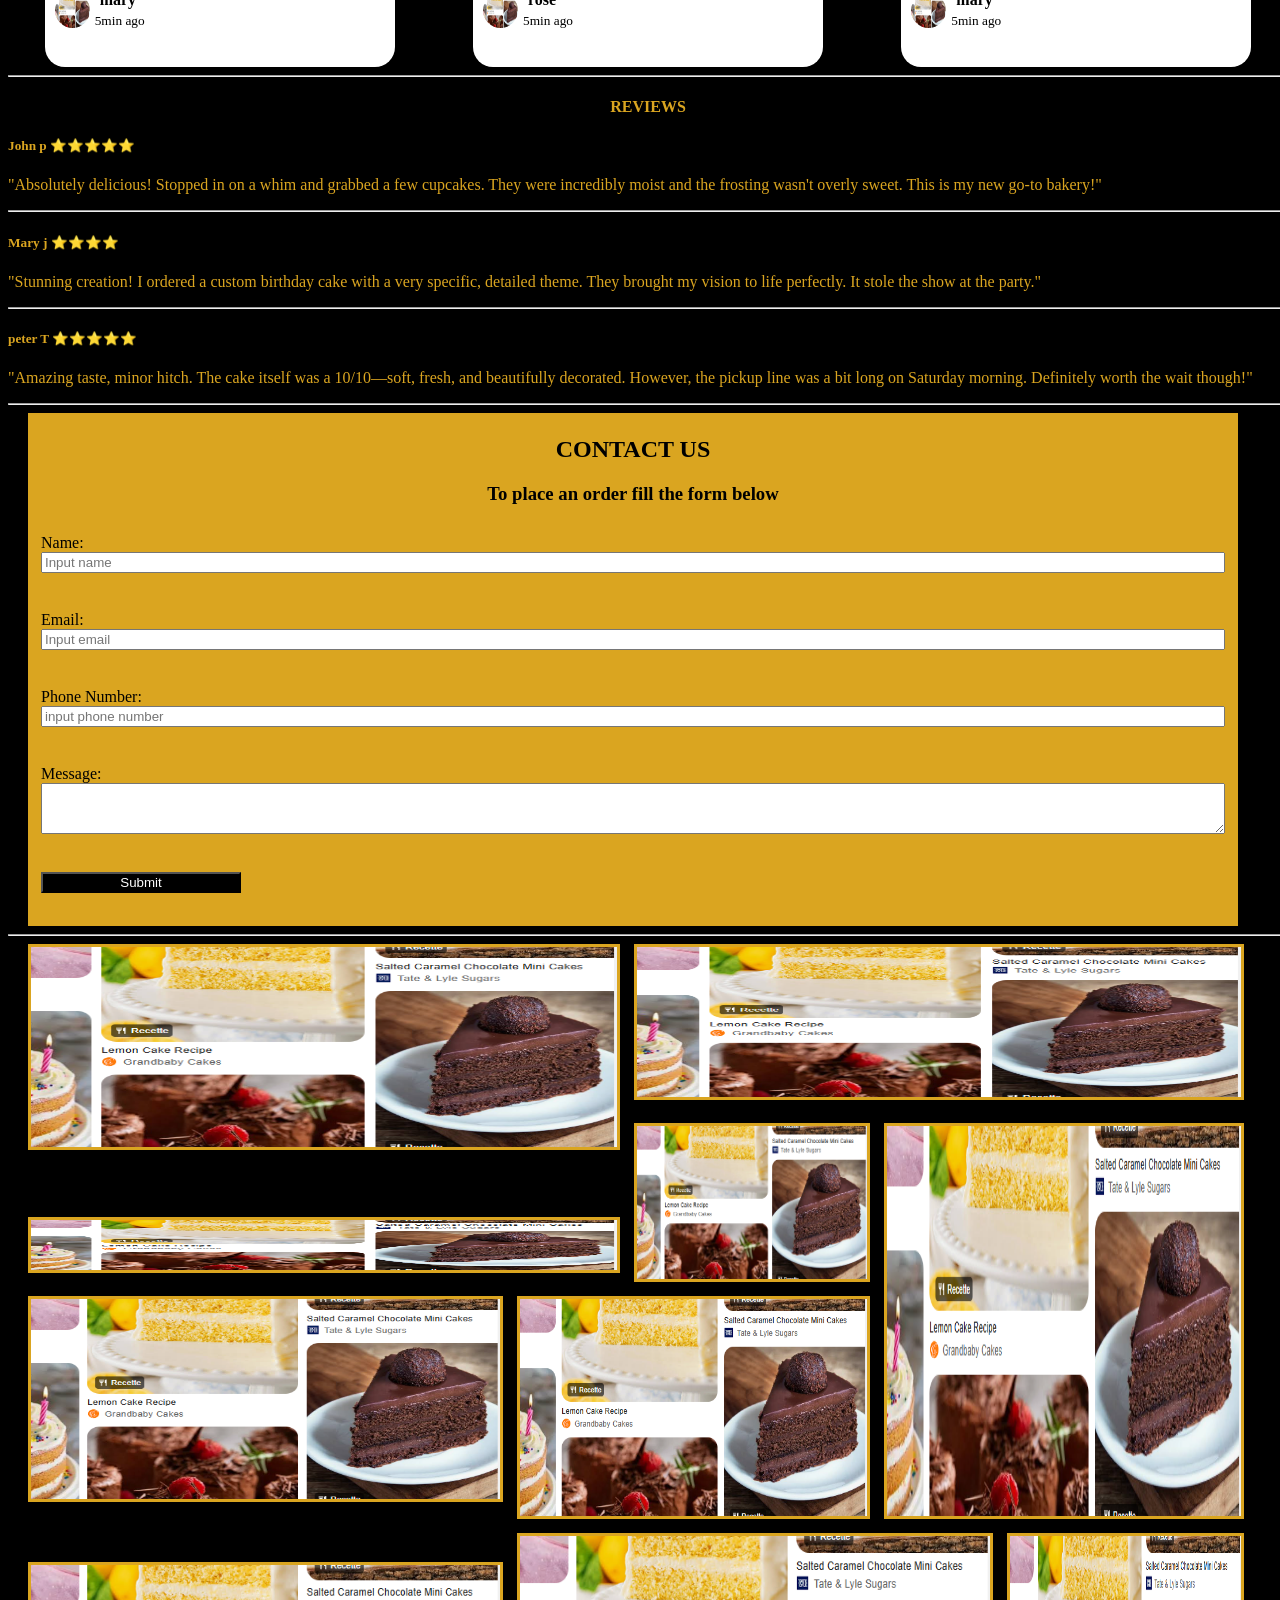
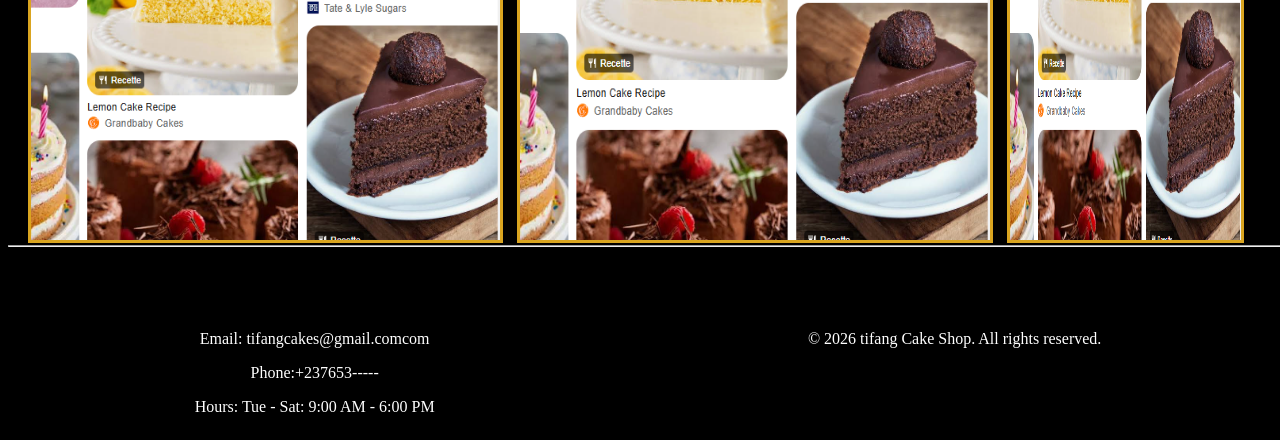
==== commit 6a9a8b2b: "first hosting" ====
--- a/index.html
+++ b/index.html
@@ -32,7 +32,9 @@
         <p> Welcome to tifangs cakes<br> we deliver freshsly baked cakes <br>Each bite taken is made with love </p>
     </div>
     <div class="icon">
+        <a href="https://www.tiktok.com/@tifang_noel?is_from_webapp=1&sender_device=pc" target="_blank">
     <img src="410201-PD391H-802-removebg-preview.png" height="100px" width="100px" class="wicon">
+    </a>
     </div>
     <hr>
 <!--services section-->
@@ -85,7 +87,7 @@
 <h2>3 of our top cakes</h2>
     <p>Explore three of the best cake .</p>
 
-
+<div class="menu">MENU CARDS</div>
 <div class="cards">
     <div class="blog-1">
         <img src="Screenshot 2026-08-04 035620.png">
@@ -136,9 +138,10 @@
     <H4>REVIEWS</H4>
     <h5>John p  ⭐⭐⭐⭐⭐</h5>
     <p >"Absolutely delicious! Stopped in on a whim and grabbed a few cupcakes. They were incredibly moist and the frosting wasn't overly sweet. This is my new go-to bakery!"</p>
-    
+    <hr>
     <h5>Mary j ⭐⭐⭐⭐</h5>
     <p >"Stunning creation! I ordered a custom birthday cake with a very specific, detailed theme. They brought my vision to life perfectly. It stole the show at the party."</p>
+    <hr>
     <h5>peter T ⭐⭐⭐⭐⭐</h5>
     <p>"Amazing taste, minor hitch. The cake itself was a 10/10—soft, fresh, and beautifully decorated. However, the pickup line was a bit long on Saturday morning. Definitely worth the wait though!"</p>
     </div>
--- a/firsts assi.css
+++ b/firsts assi.css
@@ -6,23 +6,30 @@
     background-color: black;
     width: 100vw;
     overflow-x: hidden;
+}
+.navigation{
+    display: flex;
+    flex-wrap: wrap;
 }
 nav{
     display: flex;
 text-align: center;
 justify-content: space-around;
 background-color:goldenrod;
-width: 100%;
+width: 99%;
 height: 30px;
 position: fixed;
 top: 0%;
 text-decoration: none;
+flex-wrap: wrap;
+overflow-x: hidden;
 }
 nav >a:hover{
 color: white;
 }
 nav >a{
     color: black;
+    flex-wrap: wrap;
 }
 
 #home {
@@ -40,7 +47,7 @@
     font-size: 60px;
 }
 .blog-1{
-    background-color: rgba(117, 102, 102, 0.685);
+    background-color: white;
     width: 350px;
     height: 420px;
     border-radius: 20px;
@@ -63,8 +70,9 @@
     padding: 10px;
     margin: 10px;
     background-color: goldenrod;
-    width: 200px;
-    border-radius: 20px;
+    width: 130px;
+    border-radius: 50px;
+    font-size: 15px;
 }
 .blog-1 >h3{
     padding: 5px;
@@ -85,7 +93,7 @@
 }
 
 .blog-2{
-    background-color: rgba(117, 102, 102, 0.685);
+    background-color: white;
     width: 350px;
     height: 420px;
     border-radius: 20px;
@@ -110,8 +118,9 @@
     padding: 10px;
     margin: 10px;
     background-color: goldenrod;
-    width: 200px;
-    border-radius: 20px;
+   width: 130px;
+    border-radius: 50px;
+    font-size: 15px;
 }
 .blog-2 >h3{
     padding: 5px;
@@ -125,7 +134,7 @@
 }
 
 .blog-3{
-    background-color: rgba(117, 102, 102, 0.685);
+    background-color:white;
     width: 350px;
     height: 420px;
     border-radius: 20px;
@@ -150,8 +159,9 @@
     padding: 10px;
     margin: 10px;
     background-color: goldenrod;
-    width: 200px;
-    border-radius: 20px;
+    width: 130px;
+    border-radius: 50px;
+    font-size: 15px;
 }
 .blog-3 >h3{
     padding: 5px;
@@ -173,9 +183,9 @@
 }
 #contact{
     color: black;
-   background-color: rgba(190, 178, 162, 0.705);
+   background-color:goldenrod;
    border: solid;
-   border-color: white;
+   border-color: goldenrod;
    overflow-x: hidden;
    margin-right: 50px;
    margin-left: 20px;
@@ -205,10 +215,8 @@
 button{
     width: 200px;
     margin-bottom: 20px;
-    position: relative;
-    left: 75%;
     color: white;
-    background-color: black;
+    background-color:black;
     cursor: pointer;
 }
 .navigation{
@@ -218,15 +226,11 @@
 nav >a{
     text-decoration: none;
 }
-.icon >img{
-position:fixed;
-right:2% ;
-top: 475px;
-
-}
+
 .wicon{
     position: fixed;
-    right: 200px;
+    right: 5px;
+    bottom: 5px;
 }
     .blog1child1 {
         display: flex;
@@ -257,6 +261,13 @@
         position: relative;
         left: 50px;
         
+    }
+    .menu{
+        color: goldenrod;
+        text-align: center;
+        font-size: 30px;
+        position: relative;
+        bottom: 70px;
     }
     form >div{
         display: grid;
@@ -331,76 +342,76 @@
     width: 100%;
     height: 100%;
     border: solid;
-    border-color: red;
+    border-color: goldenrod;
 }
 .pic1 >img{
     width: 100%;
     height: 100%;
     border: solid;
-    border-color: red;
+    border-color:goldenrod ;
 }
 
 .pic2 >img{
     width: 100%;
     height: 100%;
     border: solid;
-    border-color: red;
+    border-color:goldenrod;
 }
 
 .pic3 >img{
     width: 100%;
     height: 100%;
     border: solid;
-    border-color: red;
+    border-color: goldenrod;
 }
 
 .pic4 >img{
     width: 100%;
     height: 100%;
     border: solid;
-    border-color: red;
+    border-color: goldenrod;
 }
 
 .pic5 >img{
     width: 100%;
     height: 100%;
     border: solid;
-    border-color: red;
+    border-color: goldenrod;
 }
 
 .pic6 >img{
     width: 100%;
     height: 100%;
     border: solid;
-    border-color: red;
+    border-color: goldenrod;
 }
 
 .pic7 >img{
     width: 100%;
     height: 100%;
     border: solid;
-    border-color: red;
+    border-color: goldenrod;
 }
 
 .pic8 >img{
     width: 100%;
     height: 100%;
     border: solid;
-    border-color: red;
+    border-color: goldenrod;
 }
 
 .pic9 >img{
     width: 100%;
     height: 100%;
     border: solid;
-    border-color: red;
+    border-color: goldenrod;
 }
 
 .pic10 >img{
     width: 100%;
     height: 100%;
     border: solid;
-    border-color: red;
+    border-color: goldenrod;
 }
 
 
@@ -408,6 +419,7 @@
 
     @media  (max-width: 768px) {
       .navigation{
+        display: flex;
         flex-direction: column;
         flex-wrap: wrap;
       }
@@ -445,6 +457,12 @@
       body{
         overflow-x: hidden;
       }
+      nav{
+        display: flex;
+        flex-direction: column;
+        flex-wrap: wrap;
+      }
+
       
     }
     
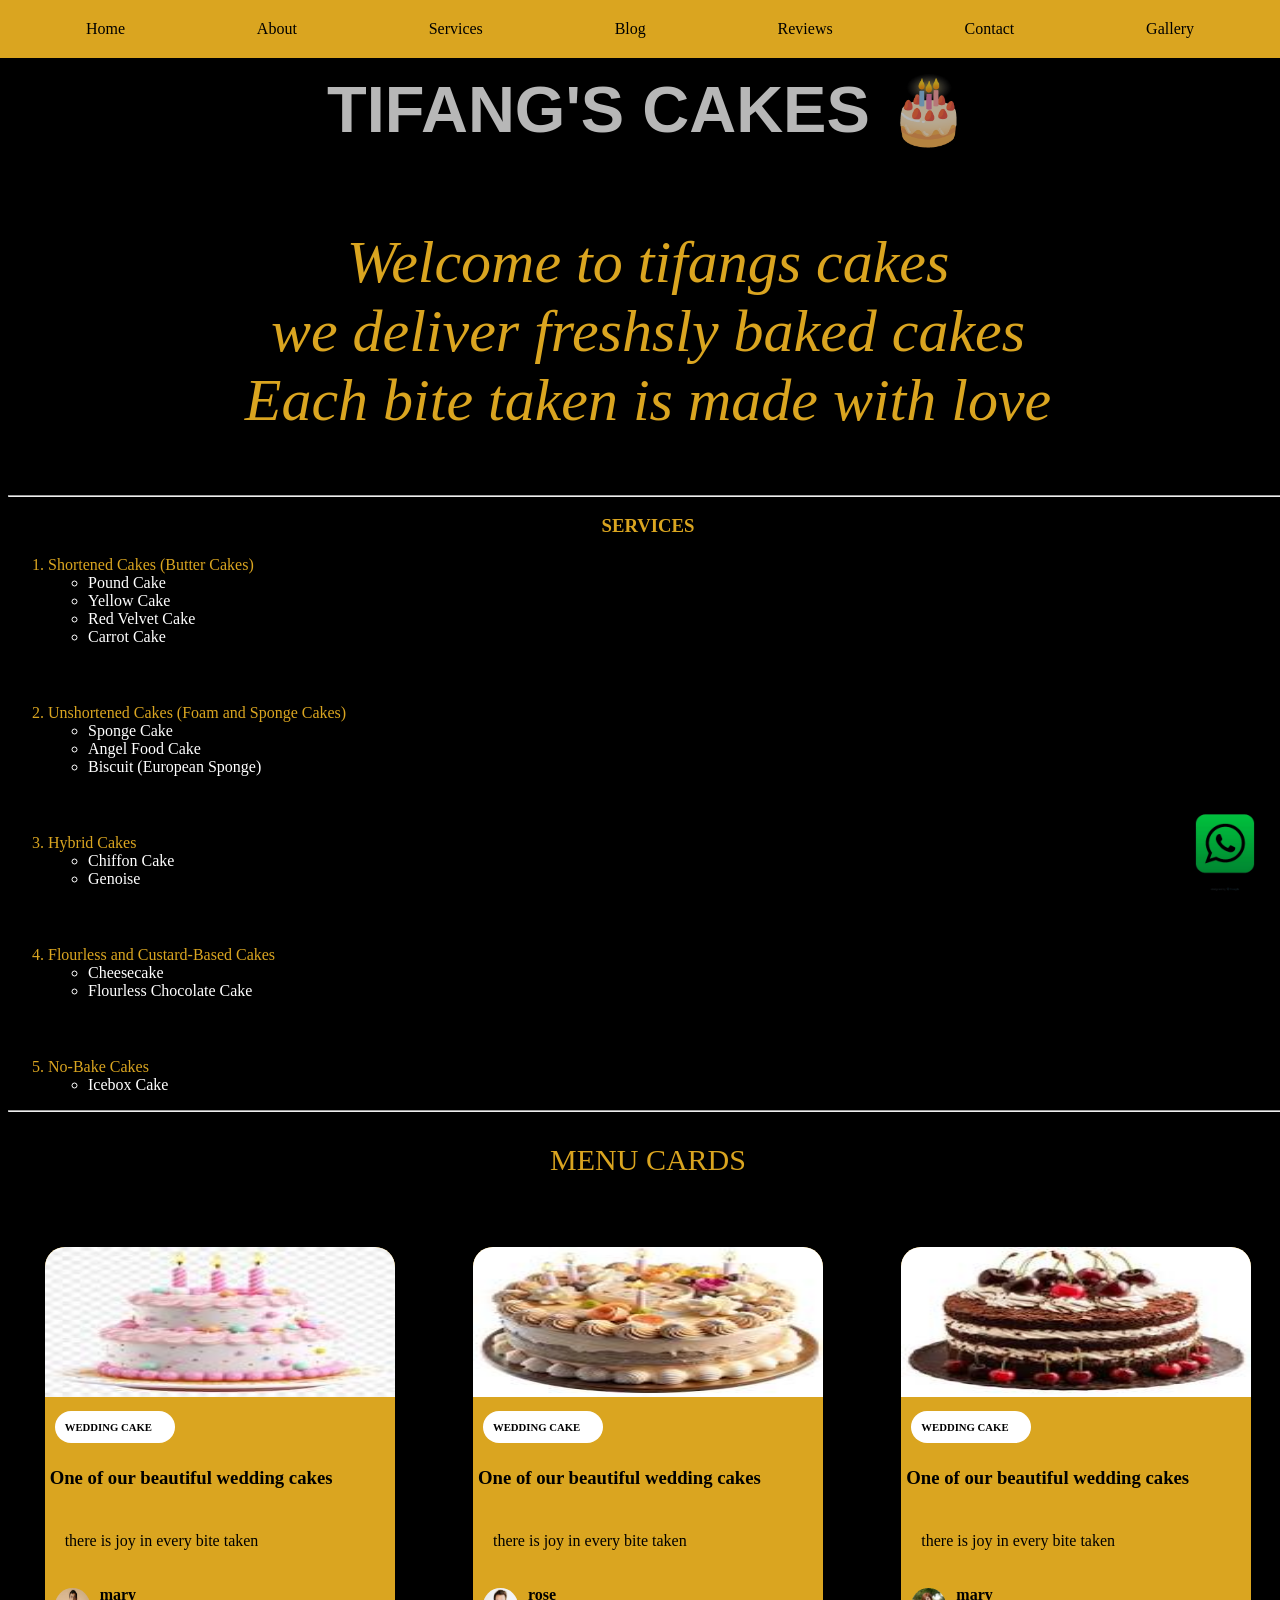
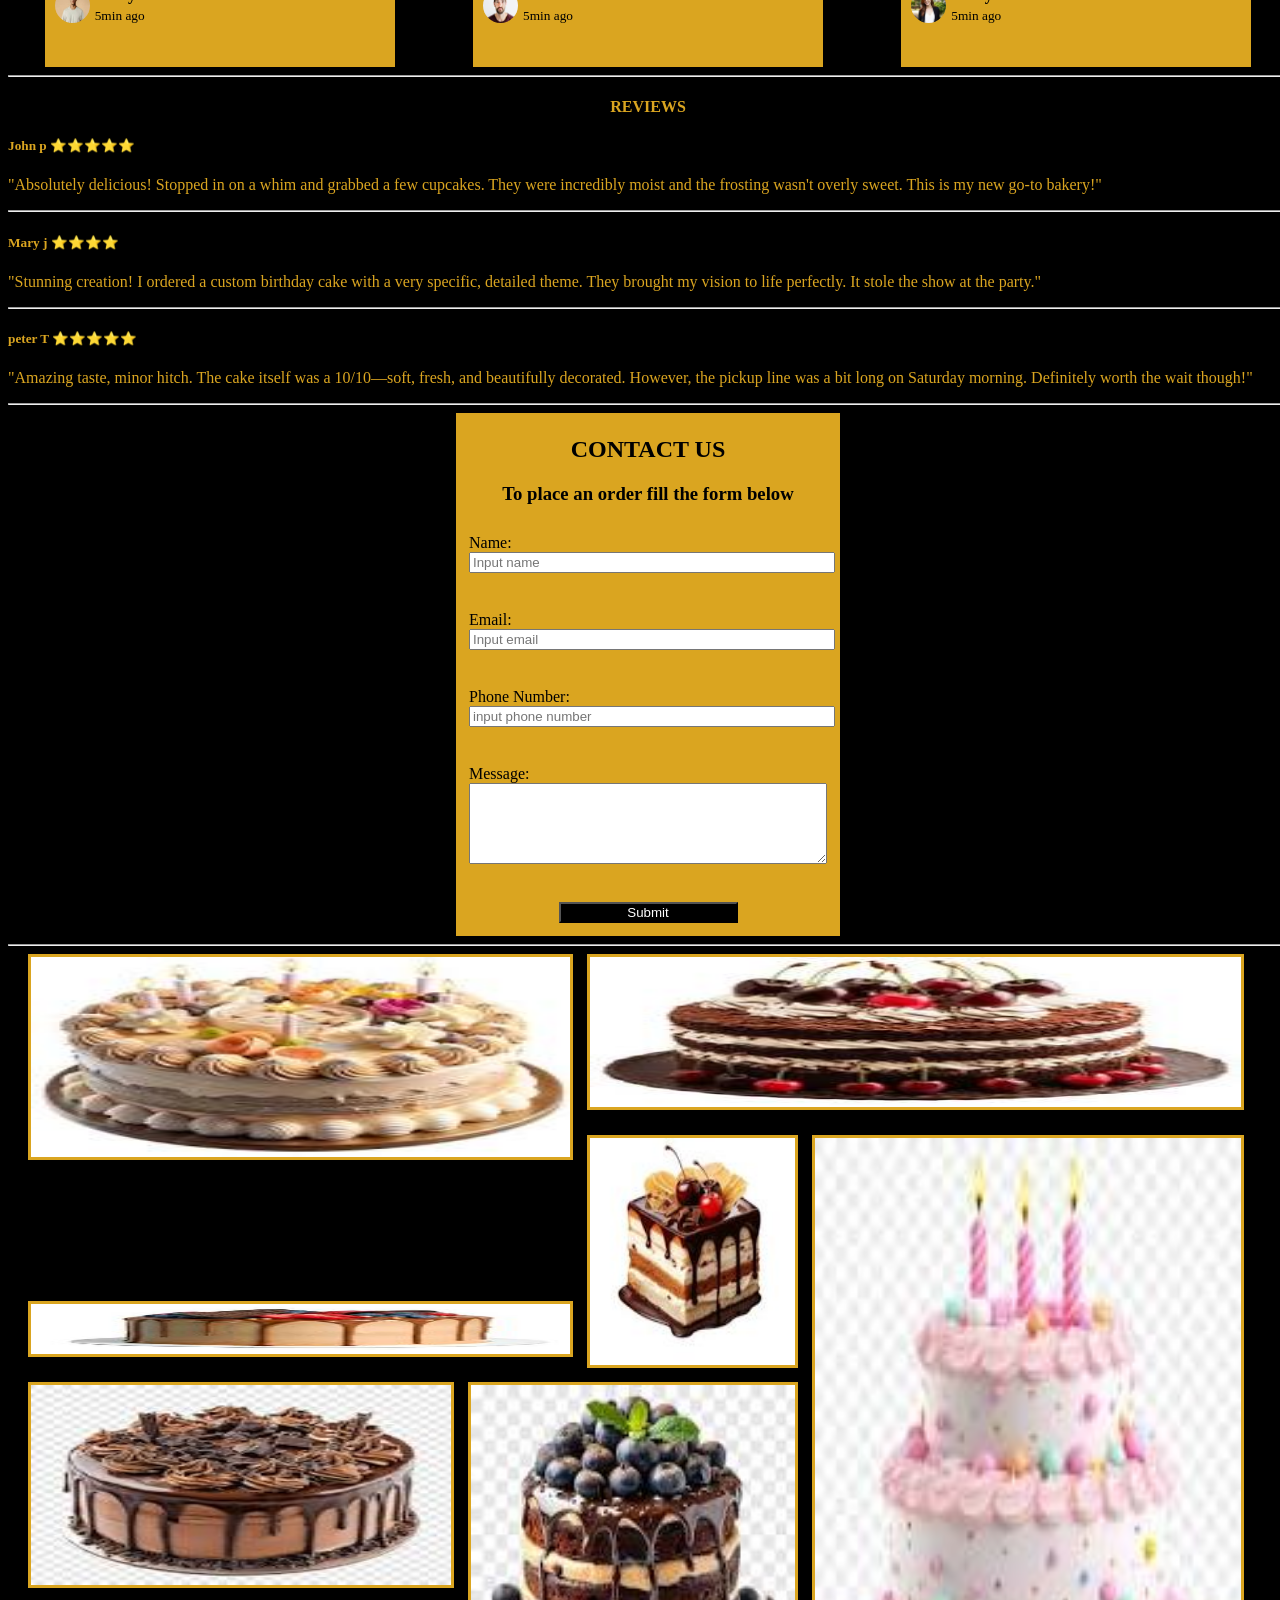
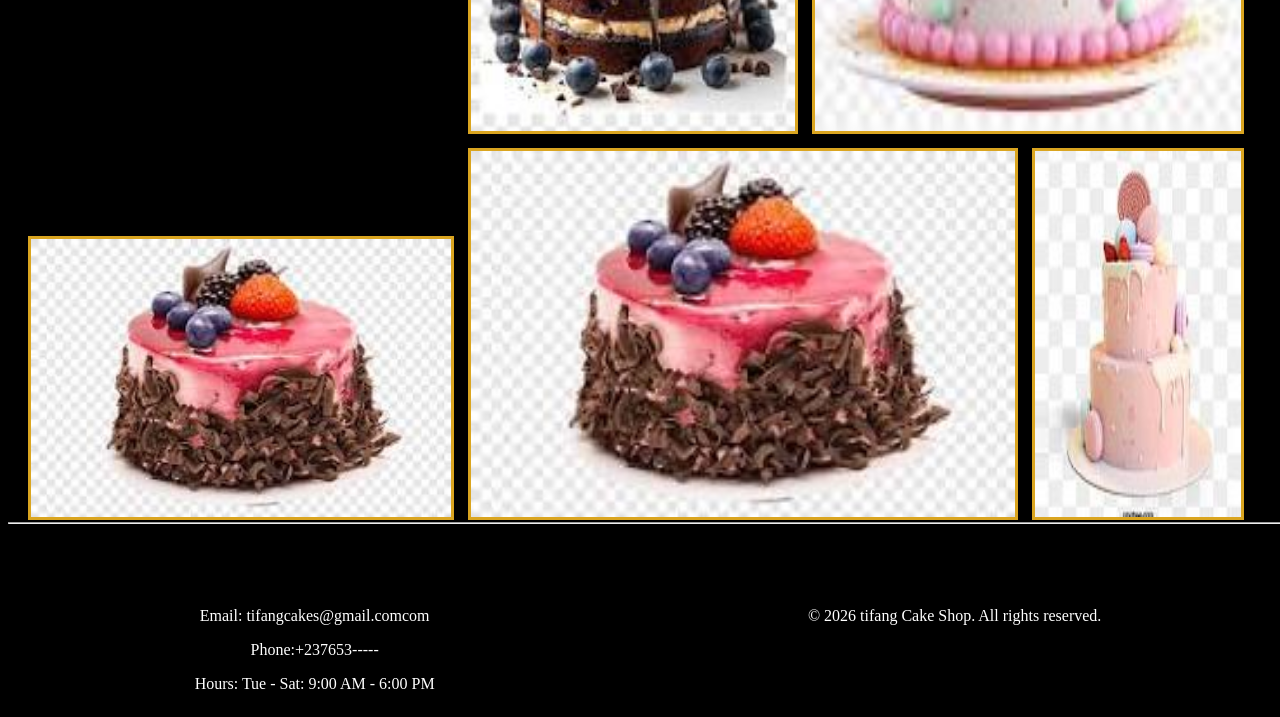
==== commit 570a6f52: "first hosting" ====
--- a/index.html
+++ b/index.html
@@ -32,7 +32,7 @@
         <p> Welcome to tifangs cakes<br> we deliver freshsly baked cakes <br>Each bite taken is made with love </p>
     </div>
     <div class="icon">
-        <a href="https://www.tiktok.com/@tifang_noel?is_from_webapp=1&sender_device=pc" target="_blank">
+        <a href="https://wa.me/237653107364" target="_blank">
     <img src="410201-PD391H-802-removebg-preview.png" height="100px" width="100px" class="wicon">
     </a>
     </div>
@@ -90,41 +90,40 @@
 <div class="menu">MENU CARDS</div>
 <div class="cards">
     <div class="blog-1">
-        <img src="Screenshot 2026-08-04 035620.png">
-        <h2>WEDDING CAKE</h2>
+        <img src="cake 5.jpg">
+        <h6>WEDDING CAKE</h6>
         <h3>One of our beautiful wedding cakes</h3>
         <p>there is joy in every bite taken</p>
         <div class="blog1child1">
-            <img src="Screenshot 2026-08-04 035620.png">
+            <img src="person1.jpg">
             <strong> mary</strong>
             </div>
             <small> 5min ago</small>
 
 </div>
 <div class="blog-2">
-        <img src="Screenshot 2026-08-04 035620.png">
-        <h2>WEDDING CAKE</h2>
+        <img src="cake 1.jpg">
+        <h6>WEDDING CAKE</h6>
         <h3>One of our beautiful wedding cakes</h3>
         <p>there is joy in every bite taken</p>
         <div class="blog2child2">
-            <img src="Screenshot 2026-08-04 035620.png">
+            <img src="person2.jpg">
             <strong>rose </strong>
             </div>
             <small> 5min ago</small>
         
         </div>
             <div class="blog-3">
-        <img src="Screenshot 2026-08-04 035620.png">
-        <h2>WEDDING CAKE</h2>
+        <img src="cake 2.jpg">
+        <h6>WEDDING CAKE</h6>
         <h3>One of our beautiful wedding cakes</h3>
         <p>there is joy in every bite taken</p>
         <div class="blog3child3">
-            <img src="Screenshot 2026-08-04 035620.png">
+            <img src="person3.jpg">
             <strong> mary</strong>
             </div>
             <small> 5min ago</small>
         
-
 </div>
         
 
@@ -170,7 +169,7 @@
 <br>
     <div>
         <label for="message">Message:</label>
-        <textarea id="message" name="message" rows="3" required></textarea>
+        <textarea id="message" name="message" rows="5" required></textarea>
     </div>
 <br>
     <div>
@@ -183,35 +182,35 @@
     <div class="parent" id="gallery">
         
         <section class="pic1">
-            <img src="Screenshot 2026-08-04 035620.png"
+            <img src="cake 1.jpg"
             height="200px" width="250p">
             </section>
         <section class="pic2">
-            <img src="Screenshot 2026-08-04 035620.png" width="100%" height="150px">
+            <img src="cake 2.jpg" width="100%" height="150px">
             </section>
         <section class="pic3">
-            <img src="Screenshot 2026-08-04 035620.png">
+            <img src="cake 3.jpg">
             </section>
         <section class="pic4">
-            <img src="Screenshot 2026-08-04 035620.png">
+            <img src="cake 4.jpg">
             </section>
         <section class="pic5">
-            <img src="Screenshot 2026-08-04 035620.png">
+            <img src="cake 5.jpg">
             </section>
         <section class="pic6">
-            <img src="Screenshot 2026-08-04 035620.png">
+            <img src="cake 6.jpg">
             </section>
         <section class="pic7">
-            <img src="Screenshot 2026-08-04 035620.png">
+            <img src="cake 7.jpg">
             </section>
         <section class="pic8">
-            <img src="Screenshot 2026-08-04 035620.png">
+            <img src="cake 8.jpg">
             </section>
         <section class="pic9">
-            <img src="Screenshot 2026-08-04 035620.png">
+            <img src="cake 8.jpg">
             </section>
         <section class="pic10">
-            <img src="Screenshot 2026-08-04 035620.png">
+            <img src="cake 10.jpg">
             </section>
     </div>
     <hr>
--- a/firsts assi.css
+++ b/firsts assi.css
@@ -2,6 +2,8 @@
     scroll-behavior: smooth;
     overflow-x: hidden;
 }
+
+      
 body{
     background-color: black;
     width: 100vw;
@@ -9,27 +11,31 @@
 }
 .navigation{
     display: flex;
-    flex-wrap: wrap;
+    background-color: goldenrod;
+    width: 100%;
+    position: fixed;
+    top: 0%;
+    left: 0%;
+    right: 0%;
 }
 nav{
     display: flex;
 text-align: center;
 justify-content: space-around;
-background-color:goldenrod;
-width: 99%;
-height: 30px;
-position: fixed;
-top: 0%;
+width: 100%;
+height: fit-content;
 text-decoration: none;
 flex-wrap: wrap;
 overflow-x: hidden;
+align-items: center;
+padding: 20px;
 }
 nav >a:hover{
 color: white;
 }
 nav >a{
     color: black;
-    flex-wrap: wrap;
+    
 }
 
 #home {
@@ -47,10 +53,11 @@
     font-size: 60px;
 }
 .blog-1{
-    background-color: white;
+    background-color: goldenrod;
     width: 350px;
     height: 420px;
-    border-radius: 20px;
+   border-top-left-radius: 20px;
+    border-top-right-radius: 20px;
 }
 .blog1child1 >img{
     width: 35px;
@@ -64,15 +71,17 @@
 .blog-1 >img{
     height: 150px;
     width: 350px;
-    border-radius: 15px;
-}
-.blog-1 >h2{
+    border-top-left-radius: 20px;
+    border-top-right-radius: 20px;
+}
+.blog-1 >h6{
     padding: 10px;
     margin: 10px;
-    background-color: goldenrod;
-    width: 130px;
+    background-color: white;
+    width: 100px;
     border-radius: 50px;
-    font-size: 15px;
+   
+   
 }
 .blog-1 >h3{
     padding: 5px;
@@ -93,10 +102,11 @@
 }
 
 .blog-2{
-    background-color: white;
+    background-color: goldenrod;
     width: 350px;
     height: 420px;
-    border-radius: 20px;
+    border-top-left-radius: 20px;
+    border-top-right-radius: 20px;
 
 }
 .blog2child2>img{
@@ -111,16 +121,17 @@
 .blog-2 >img{
     height: 150px;
     width: 350px;
-    border-radius: 15px
-}
-
-.blog-2 >h2{
+    border-top-left-radius: 20px;
+    border-top-right-radius: 20px;
+}
+
+.blog-2 >h6{
     padding: 10px;
     margin: 10px;
-    background-color: goldenrod;
-   width: 130px;
+    background-color: white;
+   width: 100px;
     border-radius: 50px;
-    font-size: 15px;
+  
 }
 .blog-2 >h3{
     padding: 5px;
@@ -134,10 +145,11 @@
 }
 
 .blog-3{
-    background-color:white;
+    background-color:goldenrod;
     width: 350px;
     height: 420px;
-    border-radius: 20px;
+    border-top-left-radius: 20px;
+    border-top-right-radius: 20px;
 
 }
 .blog3child3>img{
@@ -153,15 +165,16 @@
 .blog-3 >img{
    height: 150px;
     width: 350px;
-    border-radius: 15px
-}
-.blog-3 >h2{
+    border-top-left-radius: 20px;
+    border-top-right-radius: 20px;
+}
+.blog-3 >h6{
     padding: 10px;
     margin: 10px;
-    background-color: goldenrod;
-    width: 130px;
+    background-color: white;
+    width: 100px;
     border-radius: 50px;
-    font-size: 15px;
+   
 }
 .blog-3 >h3{
     padding: 5px;
@@ -187,8 +200,9 @@
    border: solid;
    border-color: goldenrod;
    overflow-x: hidden;
-   margin-right: 50px;
-   margin-left: 20px;
+   margin-right:35% ;
+   margin-left:35% ;
+   
 }
 #contact >h3{
 text-align: center;
@@ -213,11 +227,11 @@
     text-align: center;
 }
 button{
-    width: 200px;
-    margin-bottom: 20px;
     color: white;
     background-color:black;
     cursor: pointer;
+    margin-left:25% ;
+    margin-right:25% ;
 }
 .navigation{
     width: 100%;
@@ -278,6 +292,10 @@
     form >label{
         display: grid;
         grid-template-columns: 1fr;
+    }
+    input{
+        width: 100%;
+       
     }
    
     /*gallery*/
@@ -417,18 +435,13 @@
 
 /*responsiveness*/
 
-    @media  (max-width: 768px) {
+    @media  (max-width: 468px) {
       .navigation{
         display: flex;
-        flex-direction: column;
-        flex-wrap: wrap;
       }
       .cards{
         flex-direction: column;
       }
-        .body{
-           flex-direction: column;
-      } 
         
         .footer{
             flex-direction: column;
@@ -459,10 +472,11 @@
       }
       nav{
         display: flex;
-        flex-direction: column;
         flex-wrap: wrap;
-      }
-
+       gap: 15px;
+       justify-content: center;
+      }
+       
       
     }
     
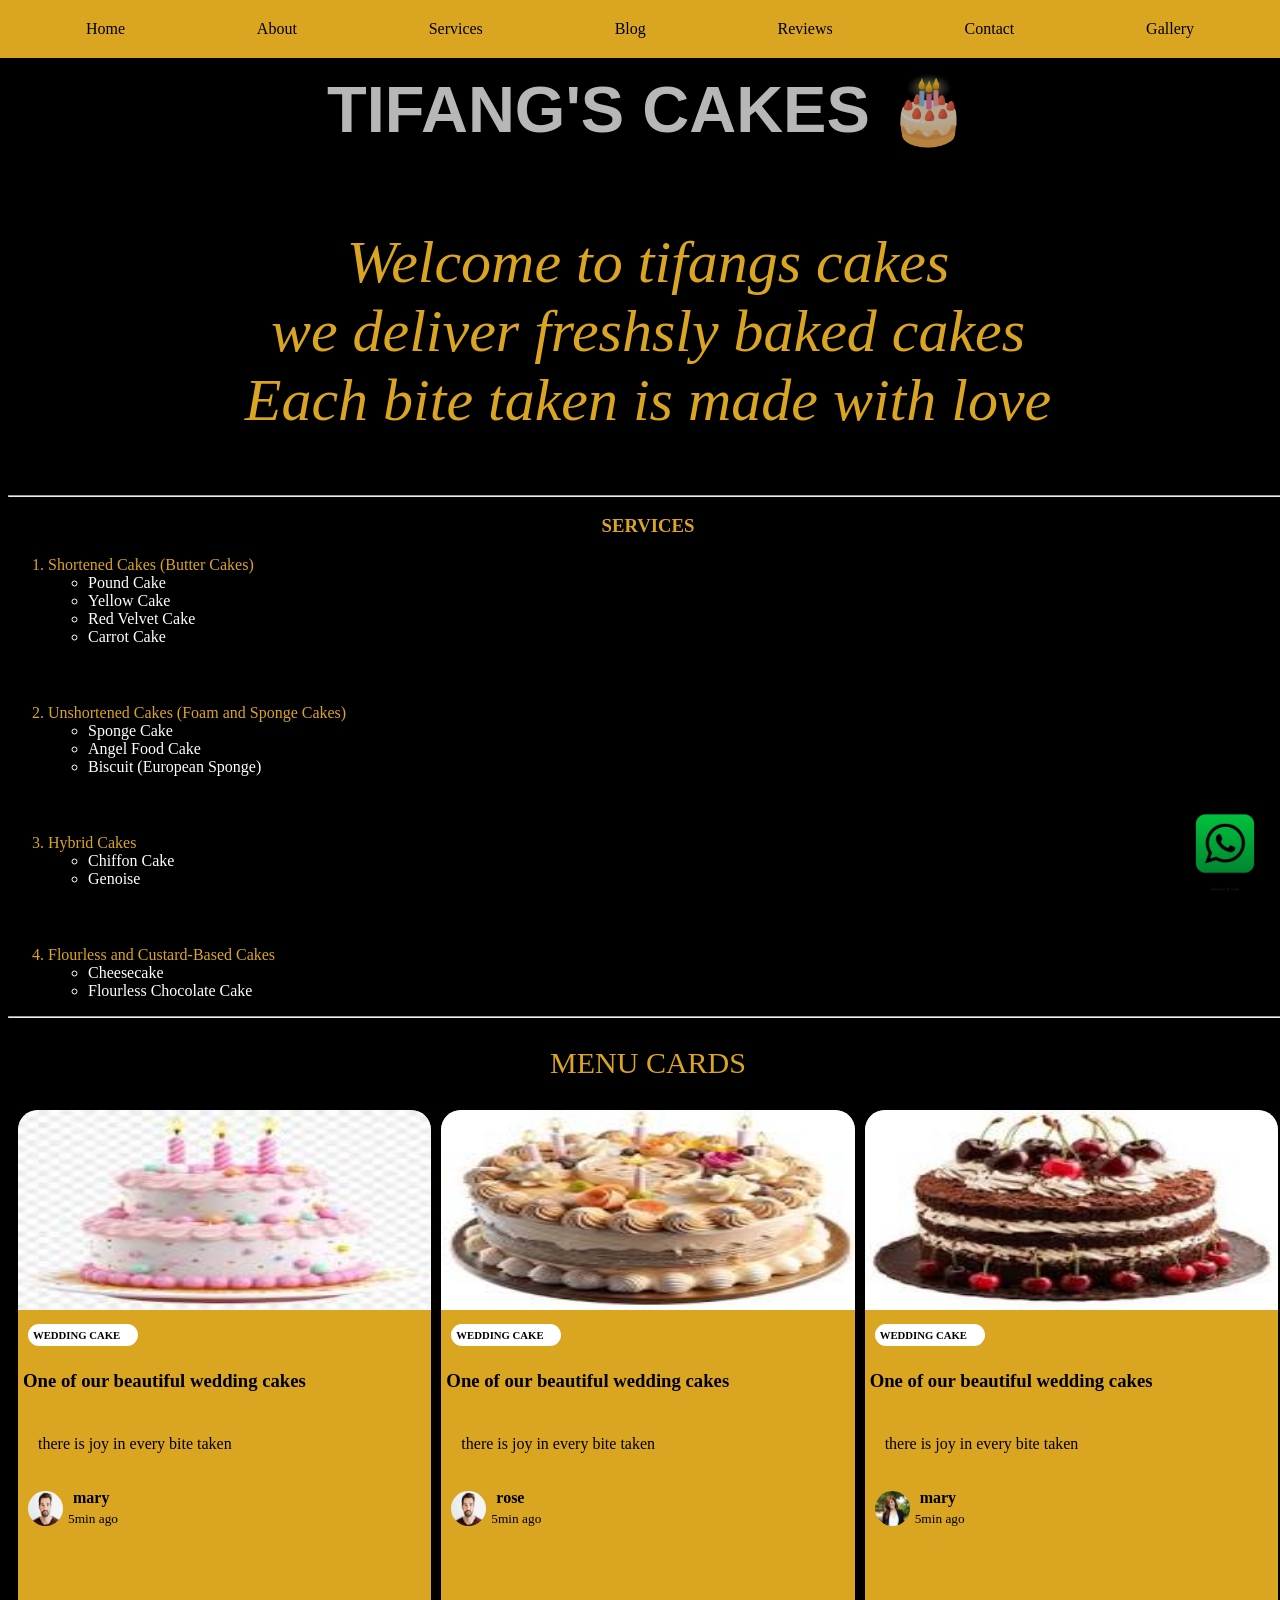
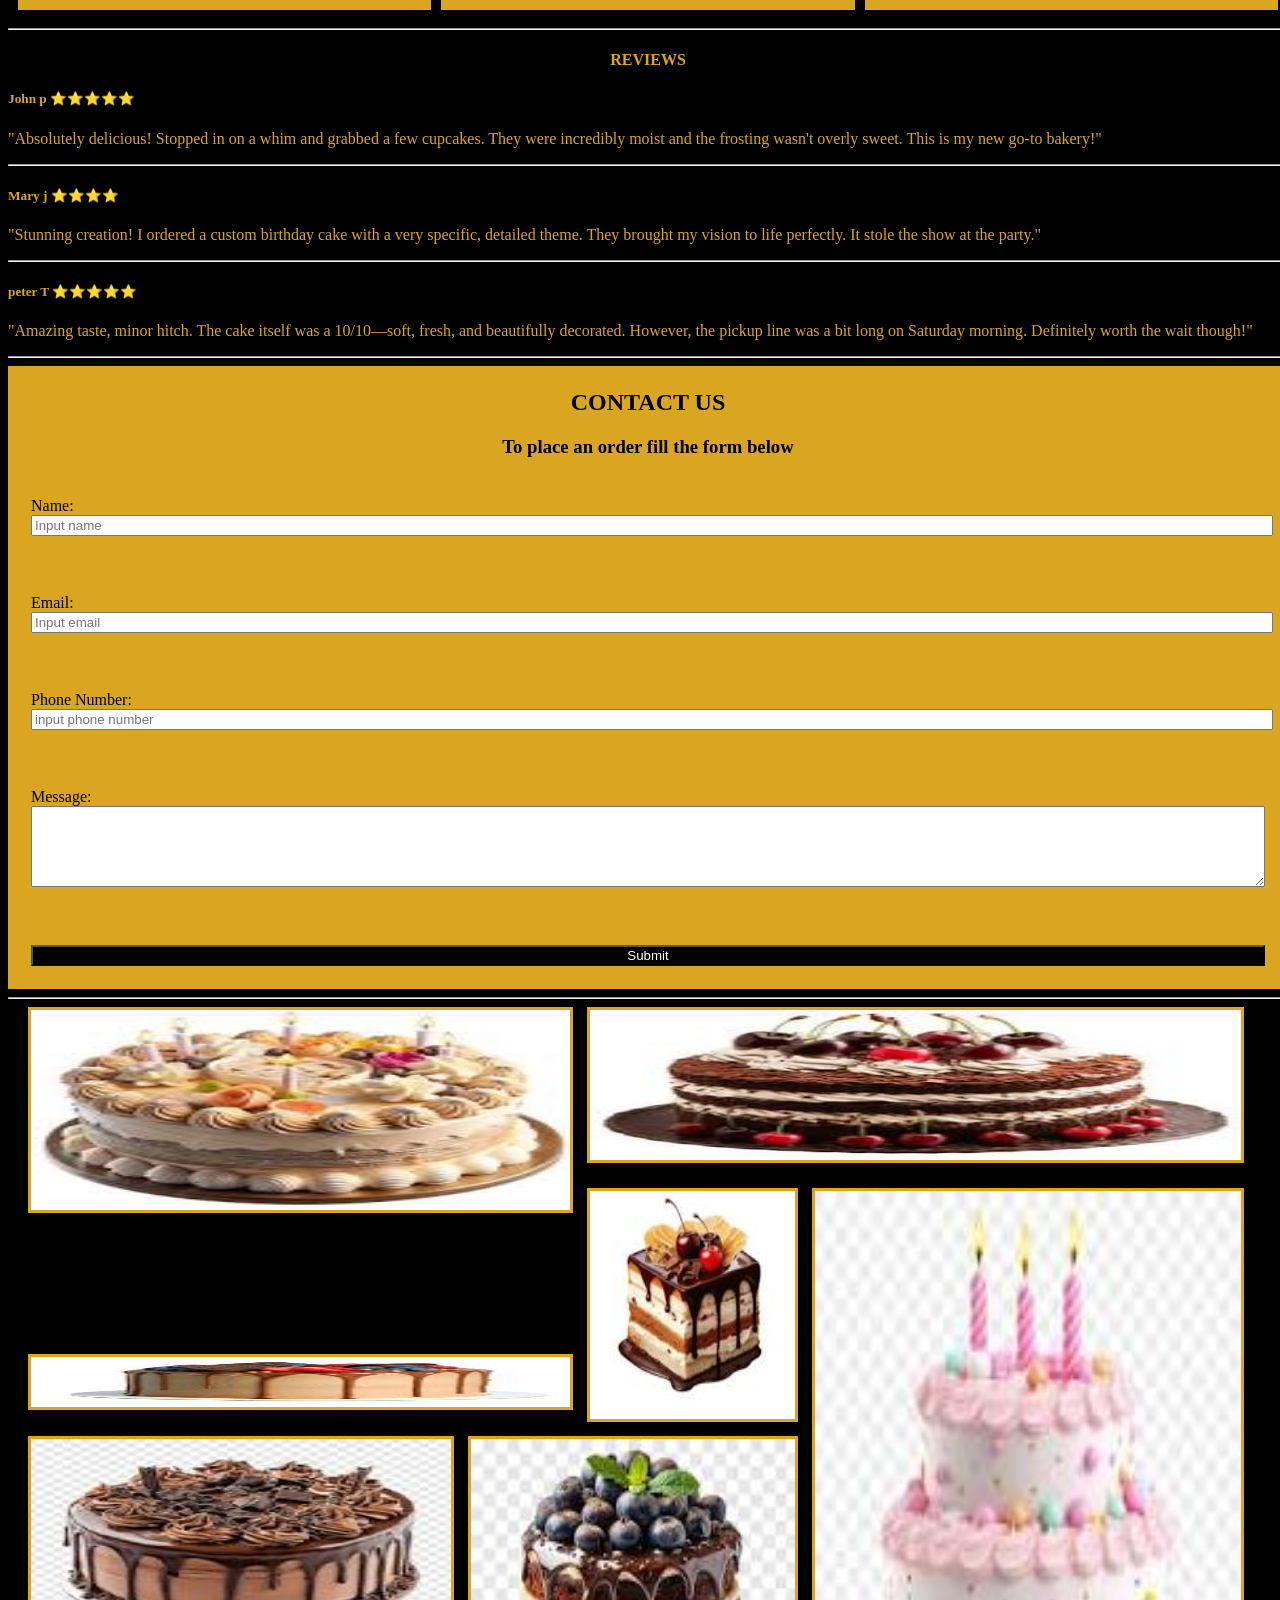
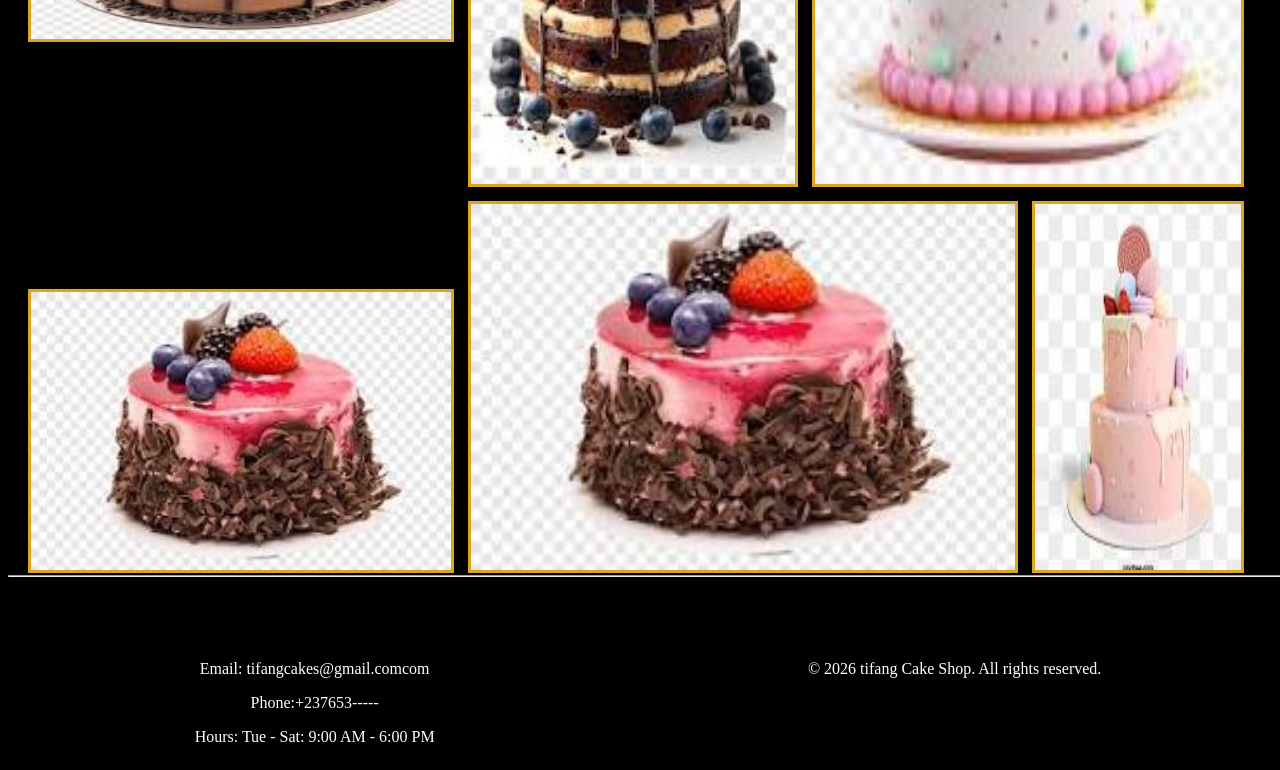
==== commit e86dc74a: "first hosting" ====
--- a/index.html
+++ b/index.html
@@ -38,7 +38,7 @@
     </div>
     <hr>
 <!--services section-->
-    <div id="services">
+    <section id="services">
         <h3>SERVICES</h3>
         <ol>
   <li>Shortened Cakes (Butter Cakes)
@@ -71,34 +71,23 @@
       <li>Flourless Chocolate Cake</li>
     </ul>
   </li>
-  <br>
-  <li>No-Bake Cakes
-    <ul style="color: white;">
-      <li>Icebox Cake</li>
-    </ul>
-  </li>
-</ol>
-    
-
-    </div>
-    <hr>
+</section>
+<hr>
     <!--BLOG SECTION-->
-    <div  id="Blog">
-<h2>3 of our top cakes</h2>
-    <p>Explore three of the best cake .</p>
-
-<div class="menu">MENU CARDS</div>
-<div class="cards">
+    <section  id="Blog">
+    <div class="menu">MENU CARDS</div>
+    <div class="cards">
     <div class="blog-1">
         <img src="cake 5.jpg">
         <h6>WEDDING CAKE</h6>
         <h3>One of our beautiful wedding cakes</h3>
         <p>there is joy in every bite taken</p>
         <div class="blog1child1">
-            <img src="person1.jpg">
+            <img src="person2.jpg">
             <strong> mary</strong>
             </div>
             <small> 5min ago</small>
+        
 
 </div>
 <div class="blog-2">
@@ -125,11 +114,11 @@
             <small> 5min ago</small>
         
 </div>
-        
-
-</div>
-</div>
-</div>
+        </div>
+
+</div>
+</div>
+</section>
         <hr>
 
     <!--REVIEWS SECTION-->
@@ -233,5 +222,4 @@
 
 </body>
 </html>
-<footer>
   
--- a/firsts assi.css
+++ b/firsts assi.css
@@ -1,28 +1,34 @@
 html{
     scroll-behavior: smooth;
     overflow-x: hidden;
-}
-
+
+
+    
+}
       
 body{
     background-color: black;
     width: 100vw;
-    overflow-x: hidden;
-}
+    overflow-y: hidden;
+    
+}
+
+
 .navigation{
     display: flex;
     background-color: goldenrod;
-    width: 100%;
+    width: 100vw;
     position: fixed;
     top: 0%;
     left: 0%;
     right: 0%;
 }
+
 nav{
     display: flex;
 text-align: center;
 justify-content: space-around;
-width: 100%;
+width: 100vw;
 height: fit-content;
 text-decoration: none;
 flex-wrap: wrap;
@@ -54,8 +60,8 @@
 }
 .blog-1{
     background-color: goldenrod;
-    width: 350px;
-    height: 420px;
+    flex: 1;
+    height: 100%;
    border-top-left-radius: 20px;
     border-top-right-radius: 20px;
 }
@@ -69,13 +75,13 @@
 
 }
 .blog-1 >img{
-    height: 150px;
-    width: 350px;
+    height: 40%;
+    width: 100%;
     border-top-left-radius: 20px;
     border-top-right-radius: 20px;
 }
 .blog-1 >h6{
-    padding: 10px;
+    padding: 5px;
     margin: 10px;
     background-color: white;
     width: 100px;
@@ -92,19 +98,24 @@
 .blog-1 >small{
     position: relative;
     bottom: 30px;
+    
 }
 .cards{
     display: flex;
+    height: 500px;
+    flex-wrap: wrap;
+    flex: 1;
+    gap: 10px;
     justify-content: space-around;
-    background-color:black;
-    gap: 5px;
+    padding: 10px;
+
 
 }
 
 .blog-2{
     background-color: goldenrod;
-    width: 350px;
-    height: 420px;
+    flex: 1;
+    height: 100%;
     border-top-left-radius: 20px;
     border-top-right-radius: 20px;
 
@@ -119,14 +130,14 @@
 
 }
 .blog-2 >img{
-    height: 150px;
-    width: 350px;
+    height: 40%;
+    width: 100%;
     border-top-left-radius: 20px;
     border-top-right-radius: 20px;
 }
 
 .blog-2 >h6{
-    padding: 10px;
+     padding: 5px;
     margin: 10px;
     background-color: white;
    width: 100px;
@@ -146,8 +157,8 @@
 
 .blog-3{
     background-color:goldenrod;
-    width: 350px;
-    height: 420px;
+    flex: 1;
+    height: 100%;
     border-top-left-radius: 20px;
     border-top-right-radius: 20px;
 
@@ -163,13 +174,13 @@
     
 }
 .blog-3 >img{
-   height: 150px;
-    width: 350px;
+  height: 40%;
+    width: 100%;
     border-top-left-radius: 20px;
     border-top-right-radius: 20px;
 }
 .blog-3 >h6{
-    padding: 10px;
+    padding: 5px;
     margin: 10px;
     background-color: white;
     width: 100px;
@@ -200,8 +211,7 @@
    border: solid;
    border-color: goldenrod;
    overflow-x: hidden;
-   margin-right:35% ;
-   margin-left:35% ;
+  
    
 }
 #contact >h3{
@@ -217,9 +227,11 @@
     color:goldenrod ;
 }
 #services >ol{
-display: grid;
-row-gap: 20px;
-}
+    display: grid;
+    row-gap:20px
+}
+
+
 #services >h3{
     text-align: center;
 }
@@ -230,8 +242,7 @@
     color: white;
     background-color:black;
     cursor: pointer;
-    margin-left:25% ;
-    margin-right:25% ;
+    
 }
 .navigation{
     width: 100%;
@@ -280,13 +291,14 @@
         color: goldenrod;
         text-align: center;
         font-size: 30px;
-        position: relative;
-        bottom: 70px;
+        padding: 20px;
+        
     }
     form >div{
         display: grid;
         grid-template-columns: 1fr;
-        padding: 10px;
+        padding: 20px;
+  
         
     }
     form >label{
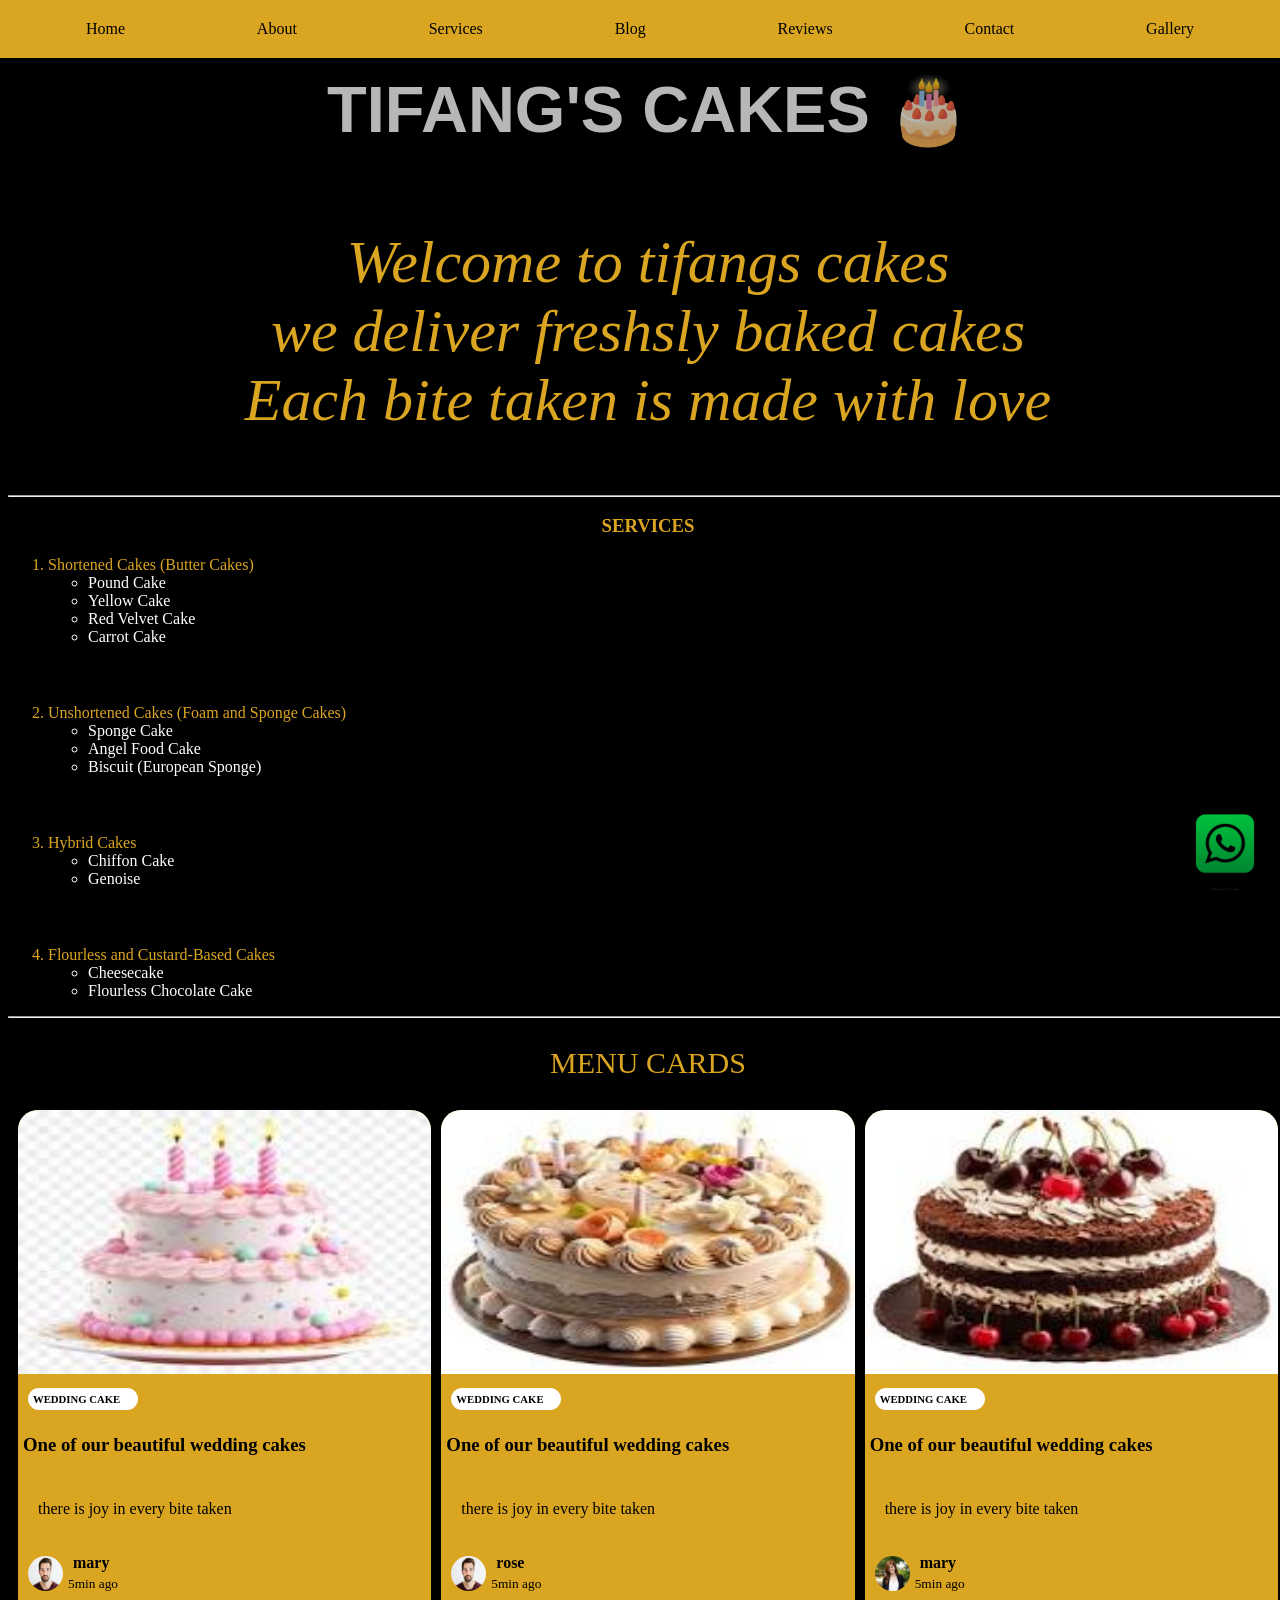
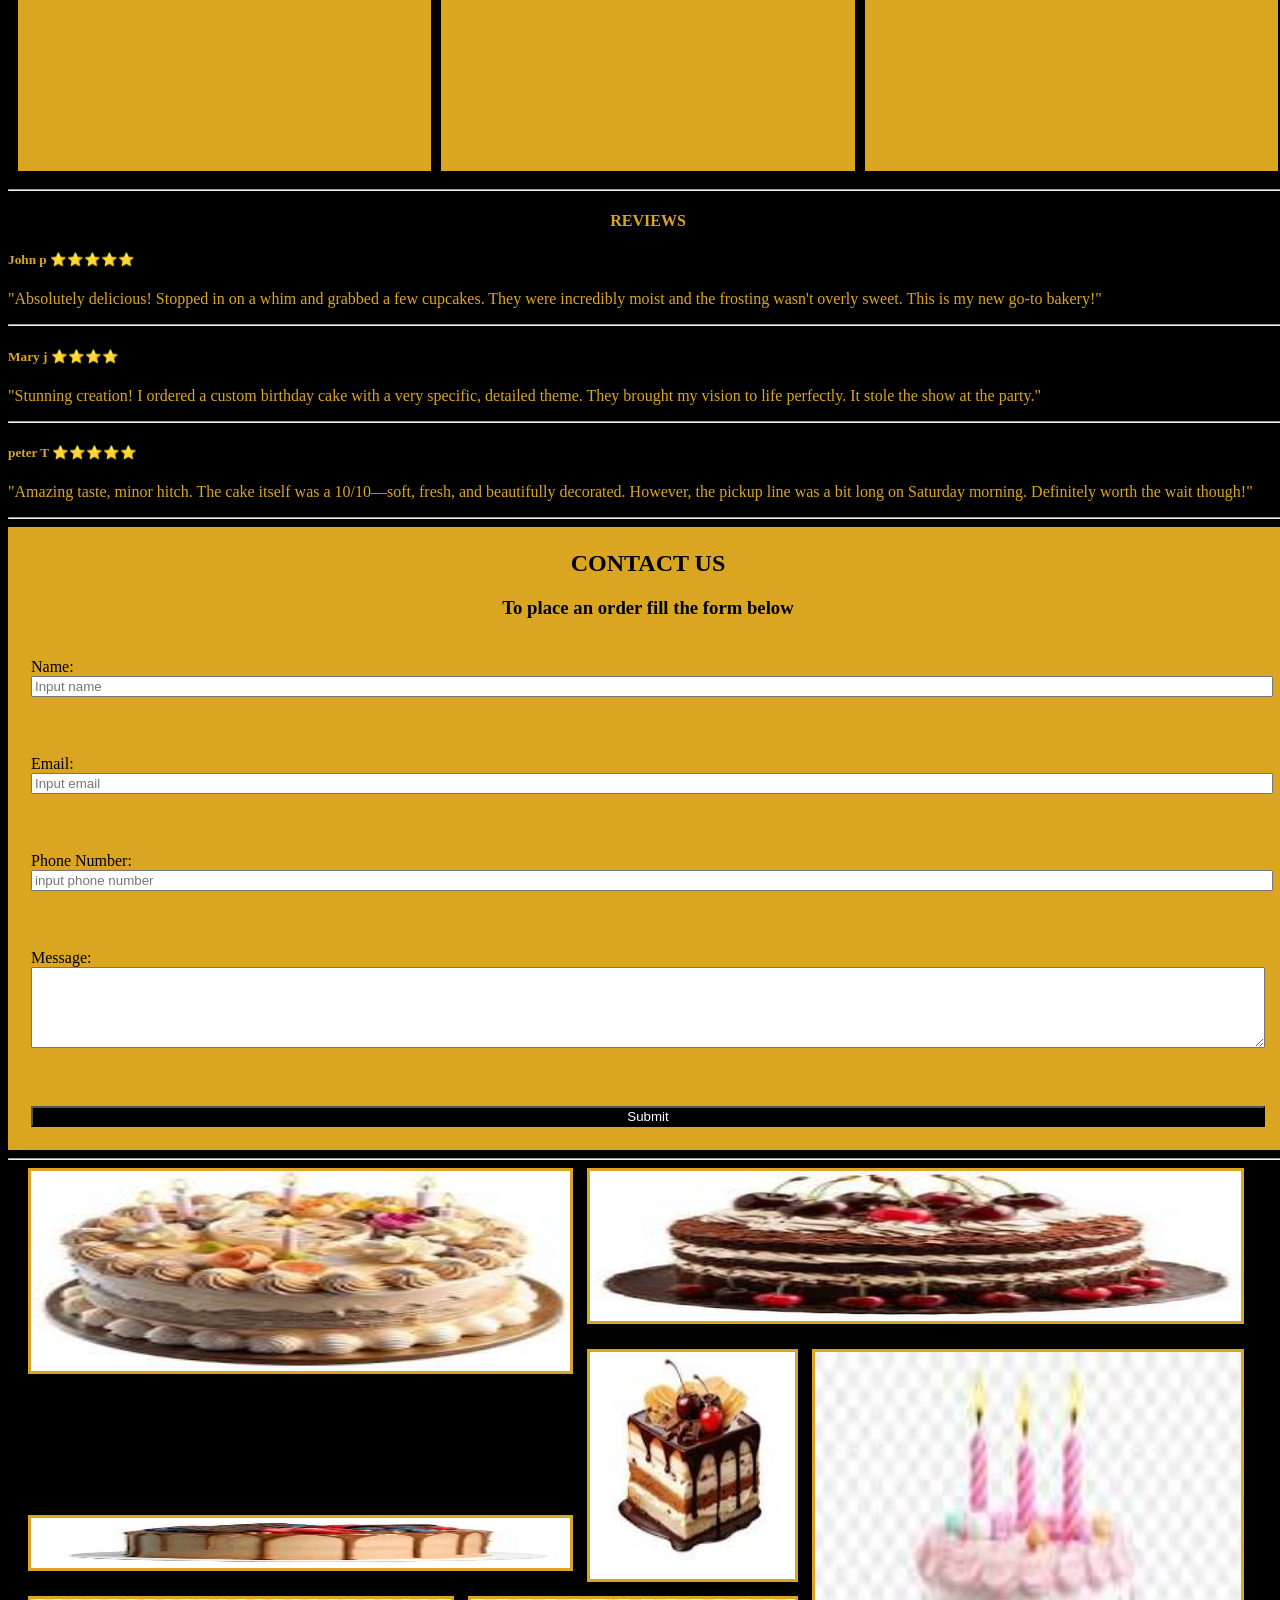
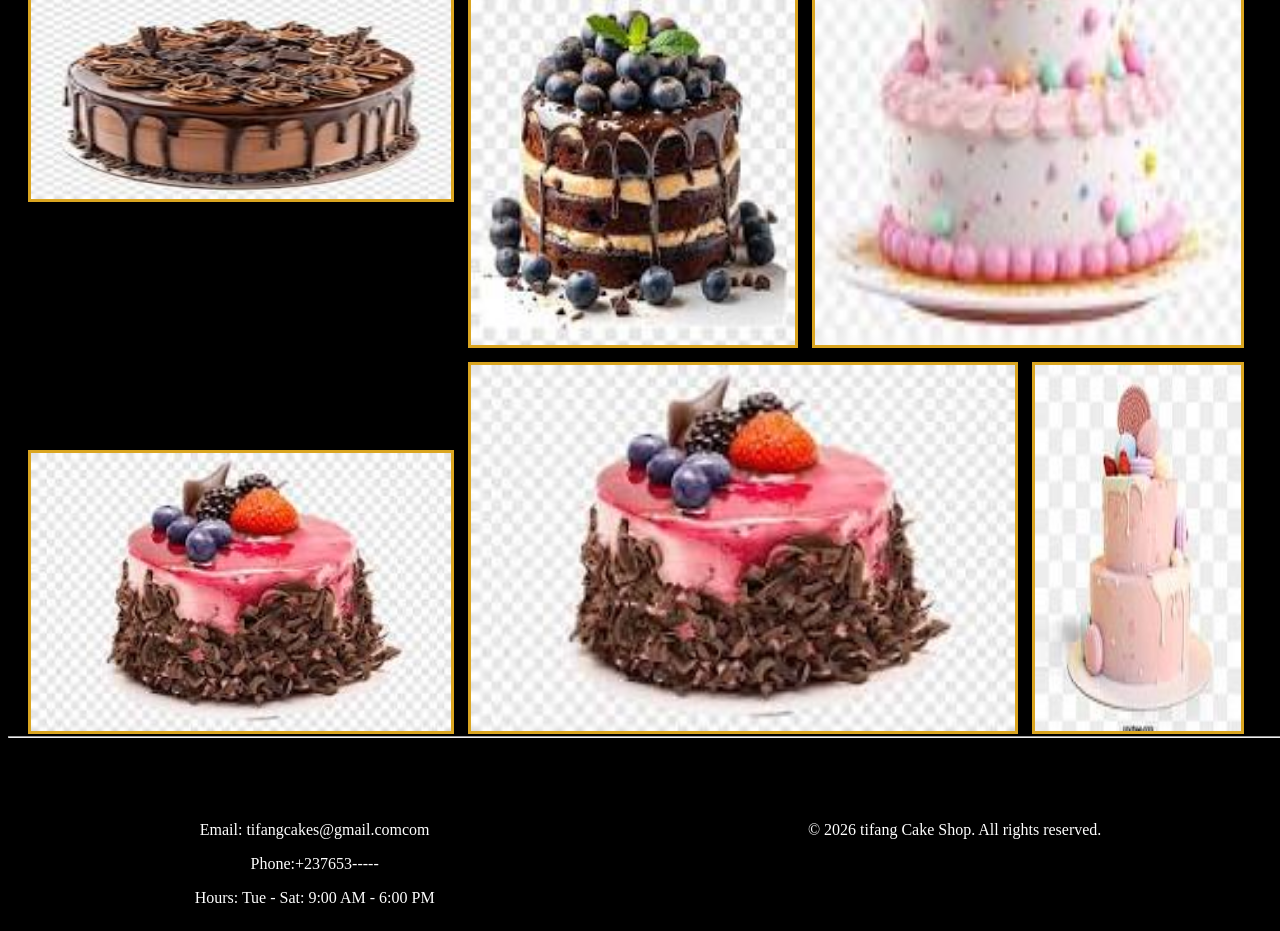
==== commit c856ec58: "layout changes" ====
--- a/index.html
+++ b/index.html
@@ -8,7 +8,7 @@
 </head>
 
 <body>
-    <div class="father">
+    
 <!--navigation bar -->
     <div class="navigation">
     <nav>
@@ -112,12 +112,9 @@
             <strong> mary</strong>
             </div>
             <small> 5min ago</small>
-        
-</div>
         </div>
-
-</div>
-</div>
+    </div>
+    
 </section>
         <hr>
 
@@ -137,7 +134,7 @@
 
 <hr>
     <!--CONTACT SECTION-->
-    <div id="contact">
+    <section id="contact">
         <h2>CONTACT US</h2>
     <h3>To place an order fill the form below</h3>
     <form >
@@ -166,7 +163,7 @@
     </div>
     </form>
 
-    </div>
+</section>
     <hr>
     <div class="parent" id="gallery">
         
@@ -218,7 +215,8 @@
     </div>
     </div>
     </footer>
-    
+
+
 
 </body>
 </html>
--- a/firsts assi.css
+++ b/firsts assi.css
@@ -9,7 +9,7 @@
 body{
     background-color: black;
     width: 100vw;
-    overflow-y: hidden;
+    overflow-x: hidden;
     
 }
 
@@ -61,7 +61,7 @@
 .blog-1{
     background-color: goldenrod;
     flex: 1;
-    height: 100%;
+    min-height: 550px;
    border-top-left-radius: 20px;
     border-top-right-radius: 20px;
 }
@@ -102,20 +102,24 @@
 }
 .cards{
     display: flex;
-    height: 500px;
-    flex-wrap: wrap;
+    height: fit-content;
+
+    /* flex-wrap: wrap; */
     flex: 1;
     gap: 10px;
     justify-content: space-around;
     padding: 10px;
-
-
-}
+    
+    
+
+
+}
+
 
 .blog-2{
     background-color: goldenrod;
     flex: 1;
-    height: 100%;
+    min-height: 550px;
     border-top-left-radius: 20px;
     border-top-right-radius: 20px;
 
@@ -158,7 +162,7 @@
 .blog-3{
     background-color:goldenrod;
     flex: 1;
-    height: 100%;
+    min-height: 550px;
     border-top-left-radius: 20px;
     border-top-right-radius: 20px;
 
@@ -447,13 +451,19 @@
 
 /*responsiveness*/
 
-    @media  (max-width: 468px) {
+    @media(max-width: 468px){
       .navigation{
         display: flex;
       }
       .cards{
+        display: flex;
         flex-direction: column;
-      }
+       
+      }
+      /* #blog{
+        display: flex;
+        flex-direction: column;
+      } */
         
         .footer{
             flex-direction: column;
